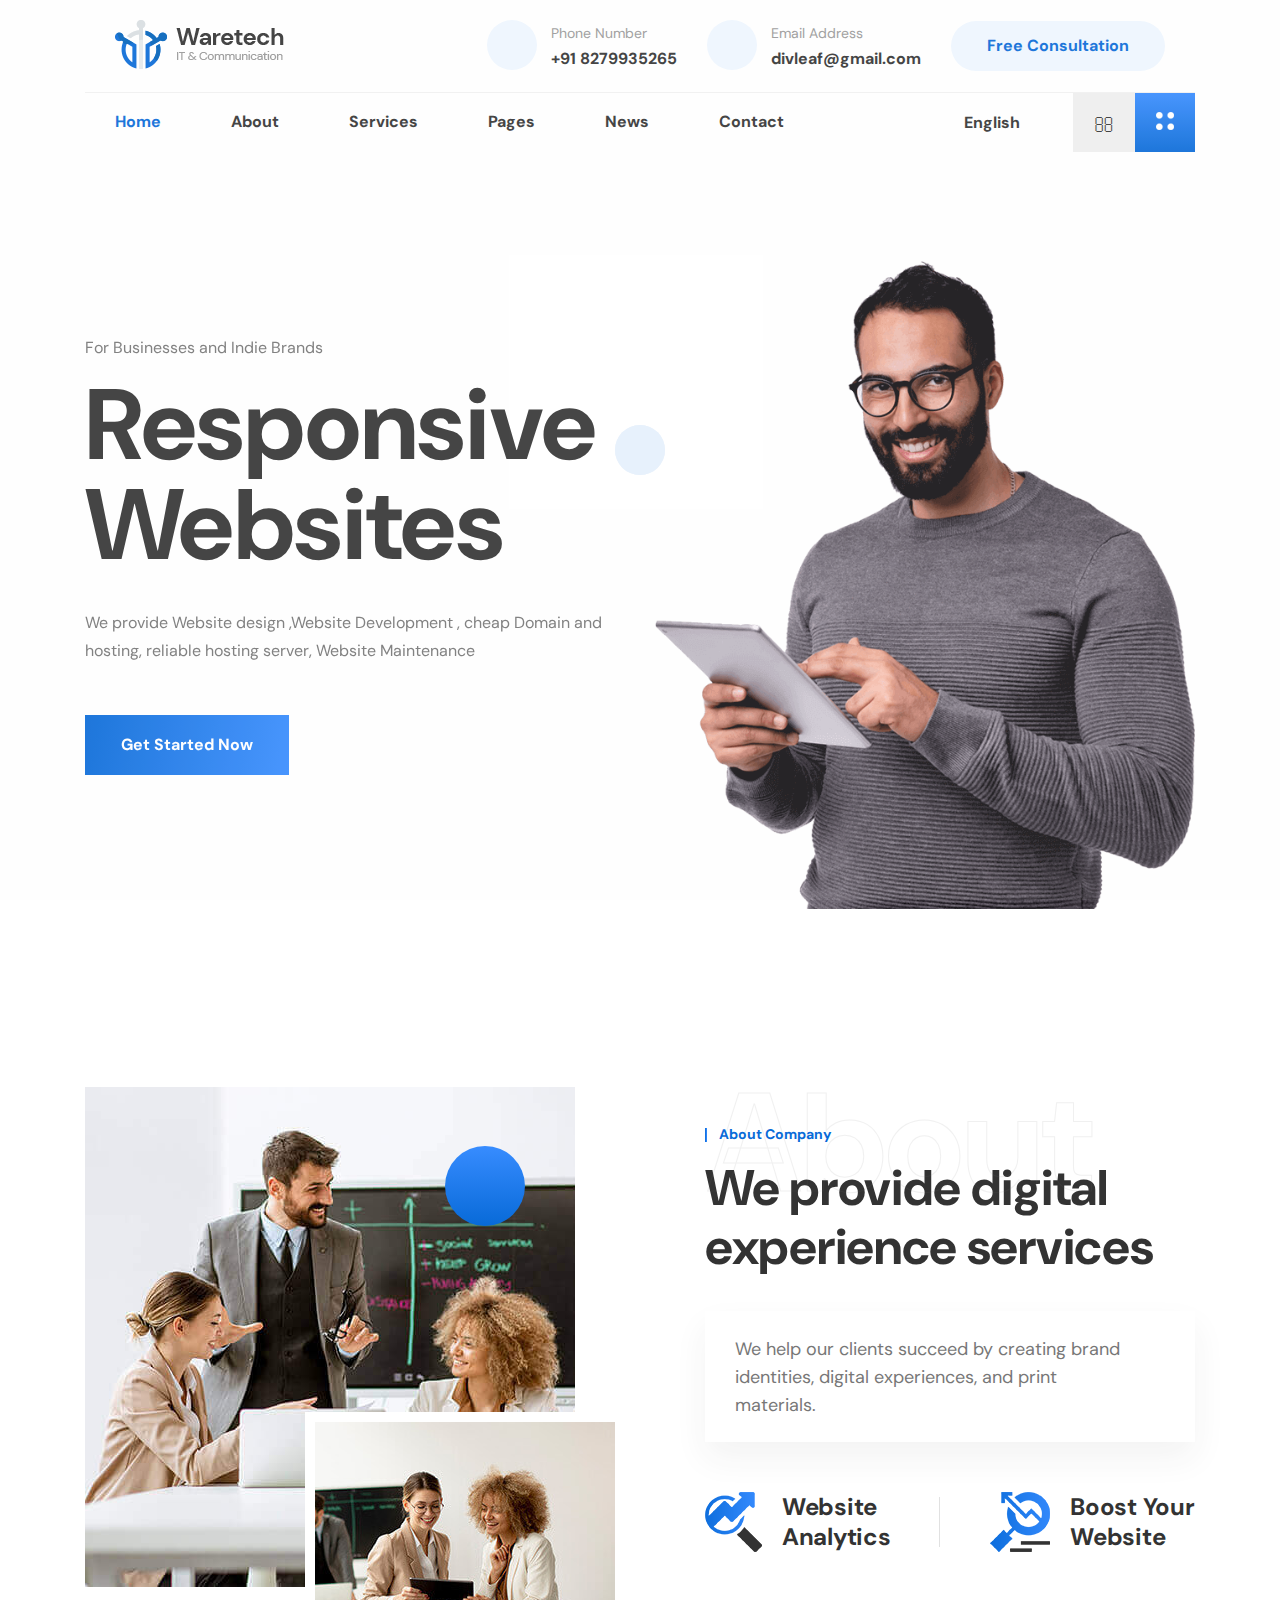
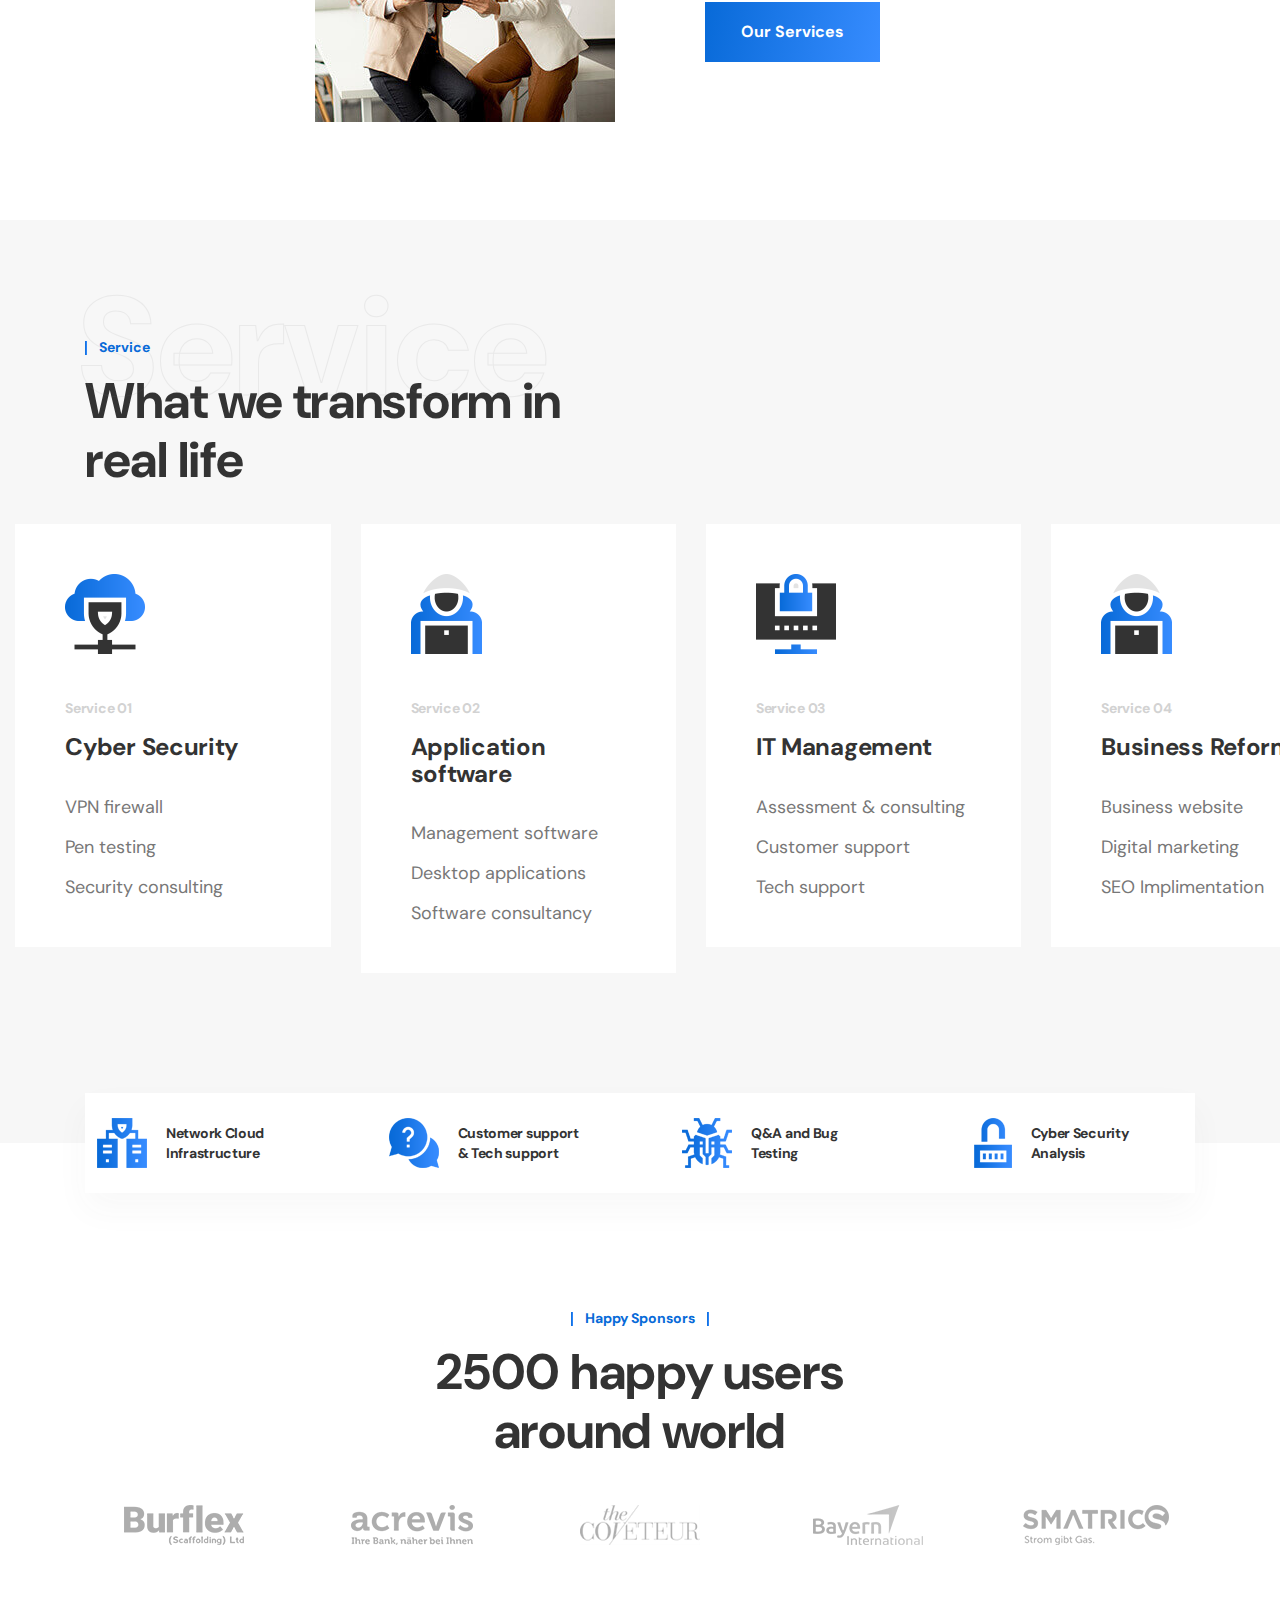
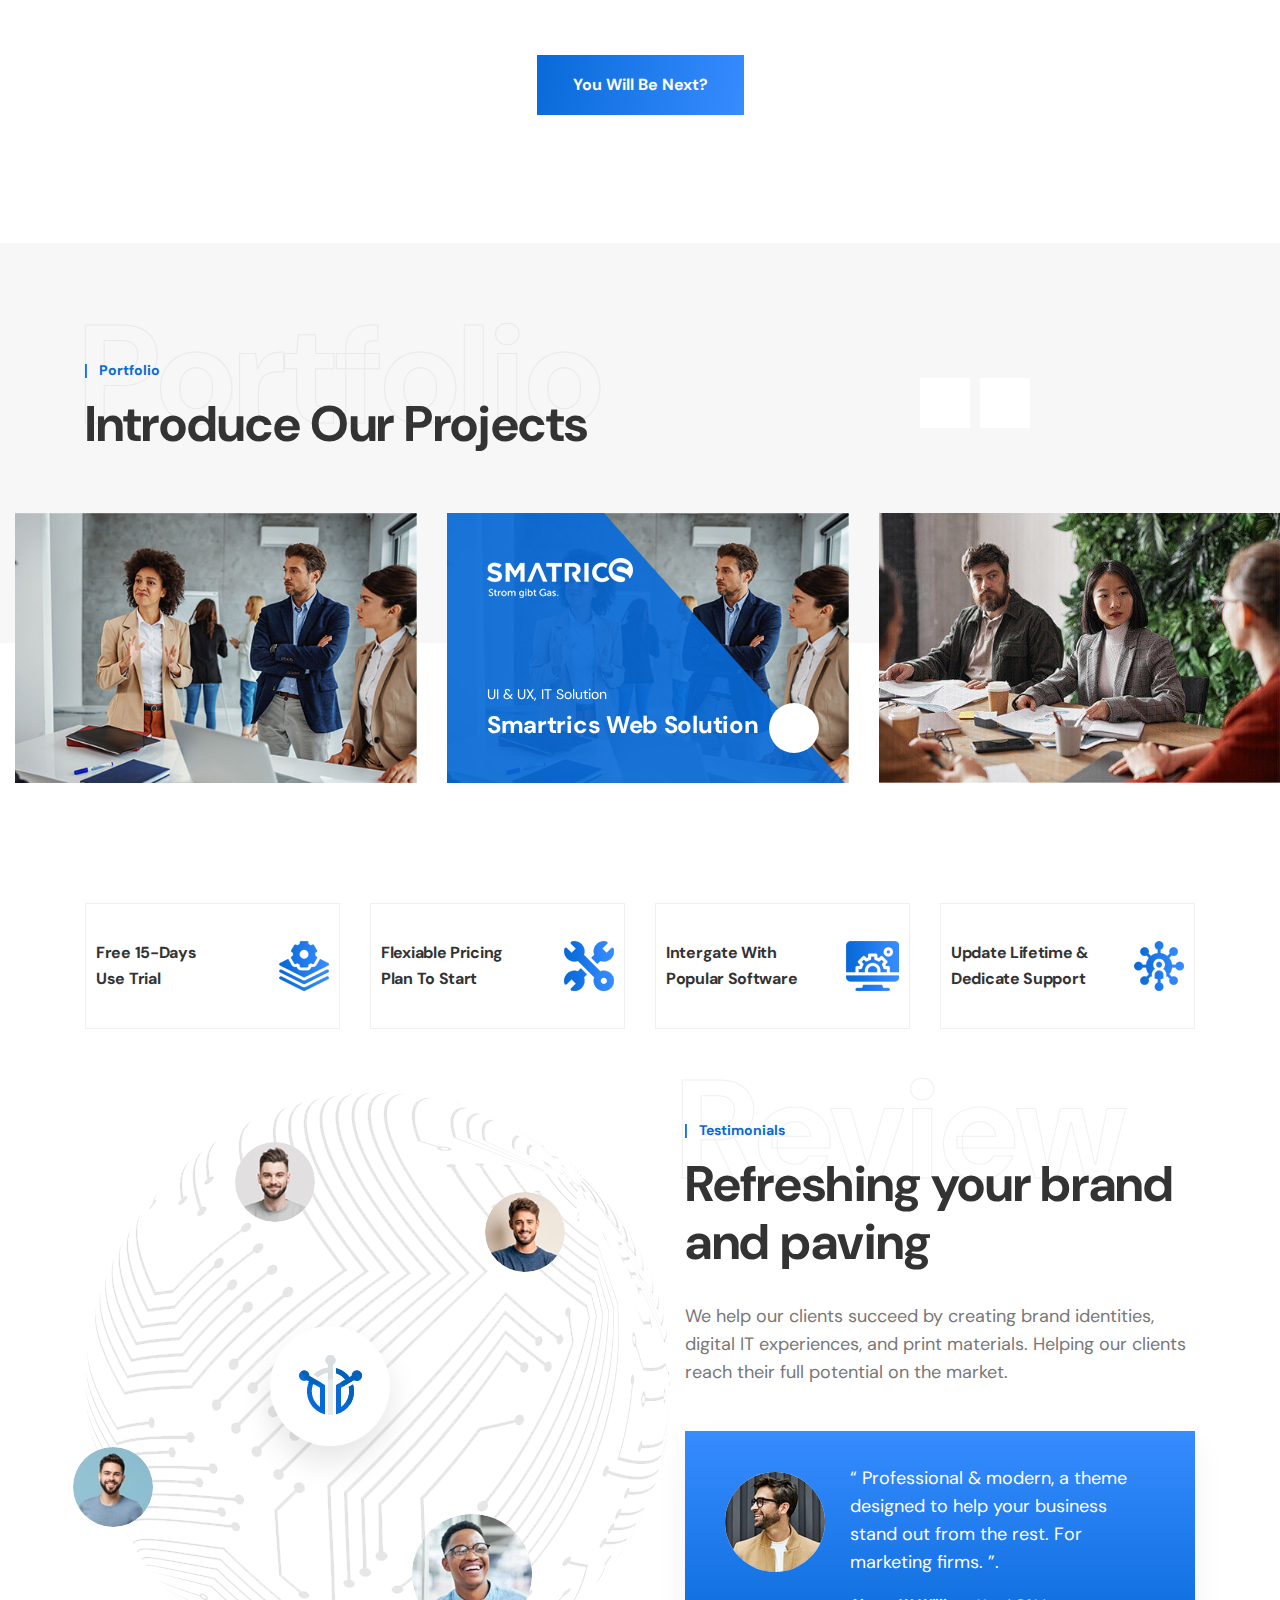
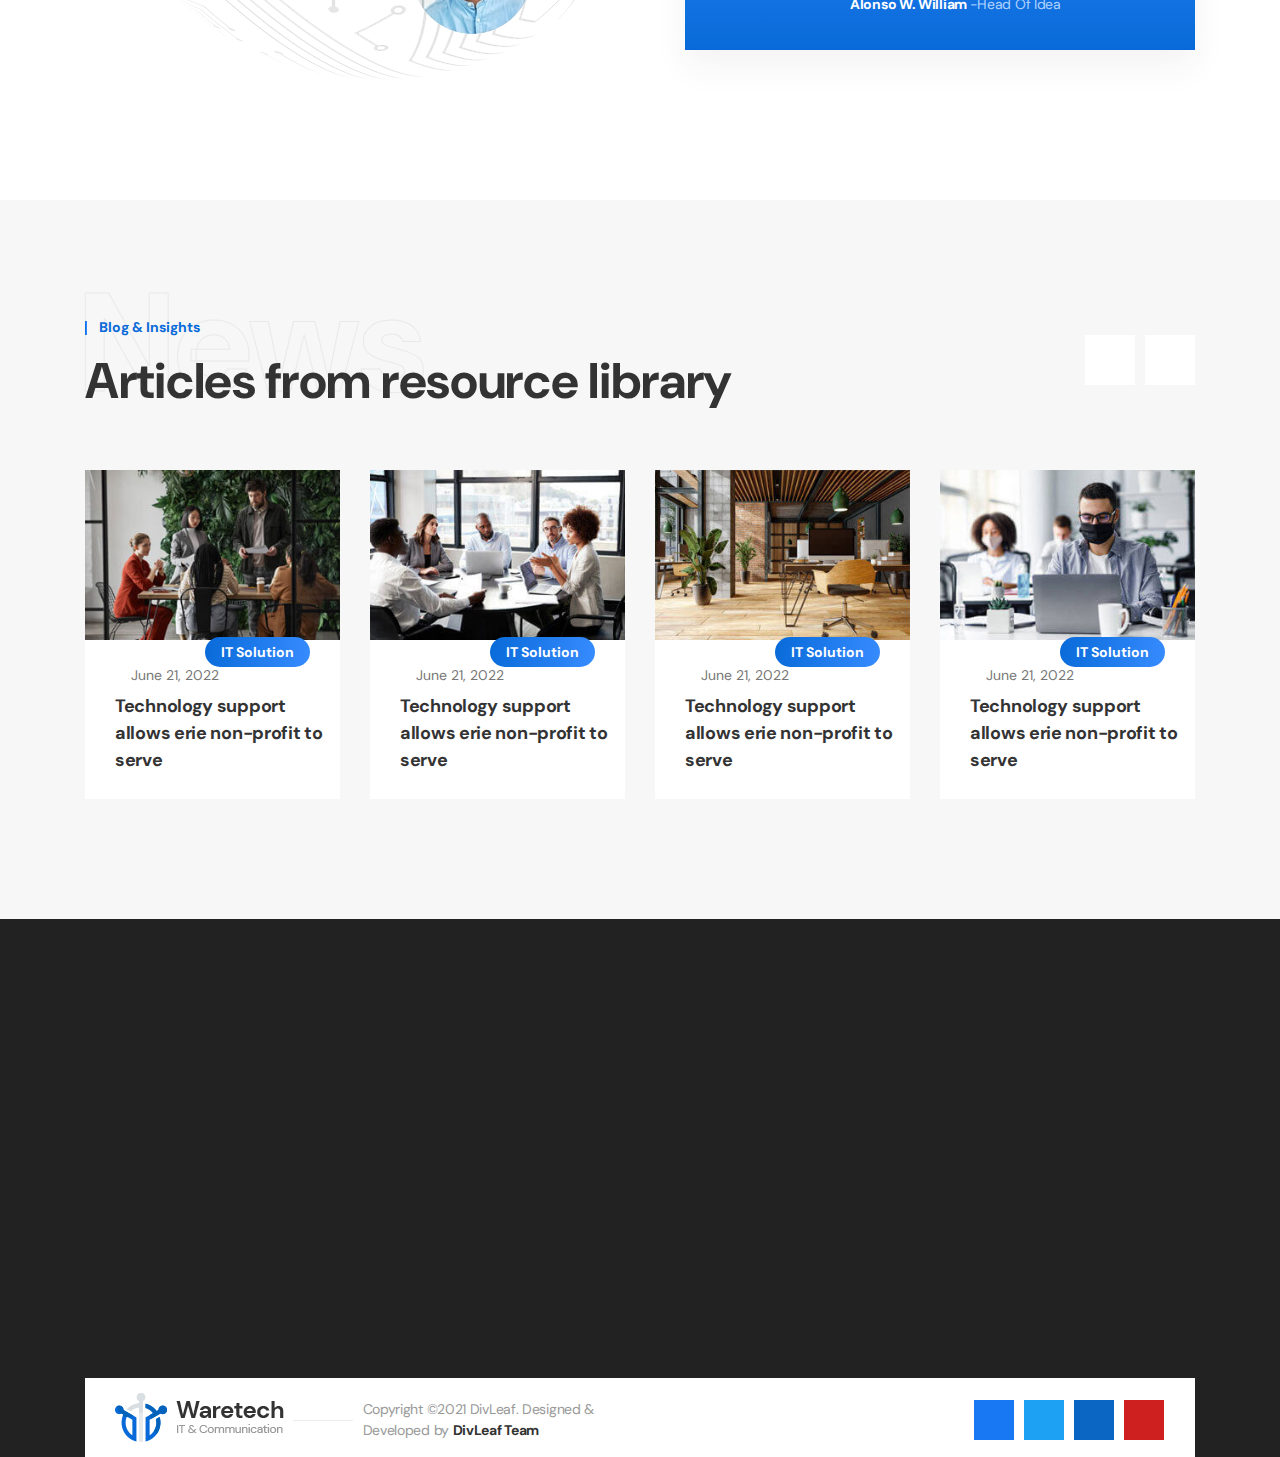
==== index.html @ 14dc33cc "uploading files" ====
<!DOCTYPE html>
<html class="no-js" lang="en">

<head>
	<meta charset="utf-8" />
	<meta http-equiv="x-ua-compatible" content="ie=edge" />
	<meta name="keywords" content="online solution, it, tech, technology, teaching, learning, management software, build website, make website, web design, web development, desktop application">
	<meta name="description"
		content="DivLeaf is an it solutions company brand.">
	<title>DivLeaf - A one stop IT Solution to all your problems</title>
	<meta name="viewport" content="width=device-width, initial-scale=1" />

	<link rel="shortcut icon" type="image/x-icon" href="img/favicon.png" />
	<!-- Place favicon.ico in the root directory -->

	<!-- CSS here -->
	<link rel="stylesheet" href="css/bootstrap.min.css" />
	<link rel="stylesheet" href="css/owl.carousel.min.css" />
	<link rel="stylesheet" href="css/animate.css" />
	<link rel="stylesheet" href="css/magnific-popup.css" />
	<link rel="stylesheet" href="css/all.min.css" />
	<link rel="stylesheet" href="css/metisMenu.css" />
	<link rel="stylesheet" href="css/nice-select.css" />
	<link rel="stylesheet" href="css/spacing.css" />
	<link rel="stylesheet" href="css/main.css" />
</head>

<body>
	<!-- preloader -->
	<div id="preloader">
		<div class="preloader">
			<span></span>
			<span></span>
		</div>
	</div>
	<!-- preloader end  -->
	<!-- header -->
	<header class="header-top-area">
		<div class="container d-none d-sm-block">
			<div class="row header-top gx-0">
				<div class="col-xl-4 col-lg-3 d-none d-lg-inline-block">
					<div class="logo-area pl-30">
						<a class="head-logo-1" href="index.html"><img src="img/logo/header-logo-1.png"
								alt="Header-logo"></a>
					</div>
				</div>
				<div class="col-xl-8 col-lg-9">
					<ul class="right-query list-none d-sm-flex justify-content-center justify-content-lg-end">
						<li>
							<div class="icon"><i class="fas fa-phone"></i></div>
							<div class="query-list">
								<span>Phone Number</span> <br>
								<a href="index.html#" class="text-heding">+91 8279935265</a>
							</div>
						</li>
						<li>
							<div class="icon"><i class="fas fa-envelope"></i></div>
							<div class="query-list">
								<span>Email Address</span> <br>
								<a href="index.html#" class="text-heding">divleaf@gmail.com</a>
							</div>
						</li>
						<li>
							<a class="theme_btn quote-btn" href="contact.html">Free Consultation</a>
						</li>
					</ul>
				</div>
			</div>
		</div>
		<div class="main-header-area">
			<div class="container">
				<div class="border-tops white-bg row align-items-center gx-0">
					<div class="col-lg-10 col-6 text-start">
						<div class="logo-area d-lg-none d-md-block">
							<a href="index.html"><img src="img/logo/header-logo-1.png" alt="Header-logo"></a>
						</div>
						<div class="d-none d-lg-block">
							<nav id="topheader" class="navbar navbar-expand-lg justify-content-start py-0">
								<ul class="navbar-nav list-style-none">
									<li class="nav-item  active">
										<a class="nav-link" href="index.html">Home</a>
									</li>
									<li class="nav-item">
										<a class="nav-link" href="about.html">About</a>
									</li>
									<li class="nav-item dropdown">
										<a class="nav-link dropdown-toggle" href="index.html#" id="navbarDropdow2" role="button"
											data-bs-toggle="dropdown" aria-expanded="false">Services</a>
										<ul class="dropdown-menu">
											<li>
												<a class="dropdown-item" href="services.html">Services</a>
											</li>
											<li>
												<a class="dropdown-item" href="services-details.html">Services
													Details</a>
											</li>
										</ul>
									</li>
									<li class="nav-item dropdown">
										<a class="nav-link dropdown-toggle" href="index.html#" id="navbarDropdown4" role="button"
											data-bs-toggle="dropdown" aria-expanded="false">Pages</a>
										<ul class="dropdown-menu" aria-labelledby="navbarDropdown4">
											<li>
												<a class="dropdown-item" href="team.html">Team</a>
											</li>
											<li>
												<a class="dropdown-item" href="team-details.html">Team Details</a>
											</li>
											<li>
												<a class="dropdown-item" href="portfolio.html">Portfolio</a>
											</li>
											<li>
												<a class="dropdown-item" href="case-details.html">Case Details</a>
											</li>
											<li>
												<a class="dropdown-item" href="price.html">Pricing</a>
											</li>
											<li>
												<a class="dropdown-item" href="history.html">Our History</a>
											</li>
											<li>
												<a class="dropdown-item" href="faq.html">Faq</a>
											</li>
										</ul>
									</li>
									<li class="nav-item dropdown">
										<a class="nav-link dropdown-toggle" href="https://reactheme.com/products/html/waretech/blog.html" id="navbarDropdown5"
											role="button" data-bs-toggle="dropdown" aria-expanded="false">News</a>
										<ul class="dropdown-menu" aria-labelledby="navbarDropdown5">
											<li>
												<a class="dropdown-item" href="news.html">News</a>
											</li>
											<li>
												<a class="dropdown-item" href="news-details.html">News Details</a>
											</li>
										</ul>
									</li>
									<li class="nav-item">
										<a class="nav-link" href="contact.html">Contact</a>
									</li>
								</ul>
							</nav>
						</div>
					</div>
					<div class="col-lg-2 col-6 text-end">
						<ul class="right-nav mb-0 d-flex align-items-center justify-content-end">
							<li>
								<div class="d-none d-sm-inline-block right-language pr-40">
									<div class="dropdown">
										<a class="language-btn dropdown-toggle" href="index.html#" role="button"
											id="dropdownMenuLink" data-bs-toggle="dropdown" aria-expanded="false">
											English <i class="fal fa-chevron-down"></i>
										</a>

										<ul class="dropdown-menu" aria-labelledby="dropdownMenuLink">
											<li><a class="dropdown-item" href="index.html#">Arabic</a></li>
											<li><a class="dropdown-item" href="index.html#">USA</a></li>
											<li><a class="dropdown-item" href="index.html#">German</a></li>
											<li><a class="dropdown-item" href="index.html#">Chaina</a></li>
											<li><a class="dropdown-item" href="index.html#">Spanish</a></li>
										</ul>
									</div>
								</div>
							</li>
							<li class="search-area d-none d-md-inline-block">
								<a class="search_input nav-search search-trigger header-2-icon" href="index.html#">
									<i class="fal fa-search"></i></a>
							</li>
							<li>
								<div class="hamburger-menu">
									<a href="javascript:void(0);">
										<img src="img/icon/eclips-1.png" alt="Eclips">
									</a>
								</div>
							</li>
						</ul>
					</div>
				</div>
			</div>
		</div>
		<!-- /.theme-main-menu -->
	</header>
	<!-- header end -->

	<!-- slide-bar -->
	<aside class="slide-bar">
		<div class="close-mobile-menu">
			<a href="javascript:void(0);"><i class="fas fa-times"></i></a>
		</div>
		<!-- offset-sidebar  -->
		<div class="offset-sidebar">
			<div class="offset-widget offset-logo mb-30">
				<a href="index.html">
					<img src="img/logo/header-logo-1.png" alt="logo">
				</a>
			</div>
			<div class="offset-widget mb-40">
				<div class="info-widget">
					<p class="mb-30">
						We help our clients succeed by
						creating brand identities, digital
						IT experiences, & print materials.
						Helping our clients reach their
						full potential on the market.
					</p>
					<div class="offset-social-link">
						<div class="social-icons">
							<a class="fb" href="index.html#" target="_blank"><i class="fab fa-facebook-f"></i></a>
							<a class="ttr" href="index.html#" target="_blank"><i class="fab fa-twitter"></i></a>
							<a class="yh" href="index.html#" target="_blank"><i class="fab fa-yahoo"></i></a>
							<a class="yt" href="index.html#" target="_blank"><i class="fab fa-youtube"></i></a>
						</div>
					</div>
					<div class="slidebar-address">
						<span>Get is touch</span>
						<p>2307 Beverley Rd
							Brooklyn, New York 11226
							United States.
							789 098 098 09</p>
					</div>
					<a class="theme_btn theme_btn_bg offset-sidebar-btn" href="contact.html">Contact Us <i
							class="fas fa-long-arrow-right"></i></a>
				</div>
			</div>
			<div class="offset-sidebar-bg"><img src="img/pattern/offset-sidebar-bg.png" alt=""></div>
		</div>
		<!-- offset-sidebar end -->
		<!-- side-mobile-menu start -->
		<nav class="side-mobile-menu">
			<ul id="mobile-menu-active">
				<li class="has-dropdown">
					<a href="index.html">Home</a>
					<ul class="sub-menu">
						<li class="has-dropdown">
							<a href="index.html#">Multipage</a>
							<ul class="sub-menu">
								<li><a href="index.html">Home Style 1</a></li>
								<li><a href="index-2.html">Home Style 2</a></li>
								<li><a href="index-3.html">Home Style 3</a></li>
								<li><a href="index-4.html">Home Style 4</a></li>
								<li><a href="index-5.html">Home Style 5</a></li>
								<li><a href="index-6.html">Home Style 6</a></li>
								<li><a href="index-7.html">Home Style 7</a></li>
							</ul>
						</li>
						<li class="has-dropdown">
							<a href="index.html#">Onepage</a>
							<ul class="sub-menu">
								<li><a href="index_onepage.html">Onepage Style 1</a></li>
								<li><a href="index-2_onepage.html">Onepage Style 2</a></li>
								<li><a href="index-3_onepage.html">Onepage Style 3</a></li>
								<li><a href="index-4_onepage.html">Onepage Style 4</a></li>
								<li><a href="index-5_onepage.html">Onepage Style 5</a></li>
								<li><a href="index-6_onepage.html">Onepage Style 6</a></li>
								<li><a href="index-7_onepage.html">Onepage Style 7</a></li>
							</ul>
						</li>						
					</ul>
				</li>
				<li class="has-dropdown">
					<a href="services.html">Services</a>
					<ul class="sub-menu">
						<li class="has-dropdown">
							<a href="services.html">Services</a>
							<ul class="sub-menu">
								<li><a href="index.html#">Style 1</a></li>
								<li><a href="index.html#">Style 2</a></li>
								<li><a href="index.html#">Style 3</a></li>
							</ul>
						</li>
						<li><a href="services-details.html">Services Details</a></li>
					</ul>
				</li>
				<li><a href="about.html">About</a></li>
				<li class="has-dropdown">
					<a href="index.html#">Pages</a>
					<ul class="sub-menu">
						<li><a href="team.html">Team</a></li>
						<li><a href="team-details.html">Team Details</a></li>
						<li><a href="portfolio.html">Portfolio</a></li>
						<li><a href="case-details.html">Case Details</a></li>
						<li><a href="https://reactheme.com/products/html/waretech/Price.html">Pricing</a></li>
						<li><a href="history.html">Our History</a></li>
						<li><a href="faq.html">Faq</a></li>
					</ul>
				</li>
				<li class="has-dropdown">
					<a href="news.html">News</a>
					<ul class="sub-menu">
						<li><a href="news.html">News</a></li>
						<li><a href="news-details.html">News Details</a></li>
					</ul>
				</li>
				<li><a href="contact.html">Contact</a></li>
			</ul>
		</nav>
		<!-- side-mobile-menu end -->
	</aside>
	<div class="body-overlay"></div>
	<!-- slide-bar end -->

	<main>
		<!--slider-area start-->
		<div id="slider-one" class="main-slider-area">
			<div class="slider-bg">
				<div class="sliders-active owl-carousel owl-theme">
					<div class="item">
						<div class="container">
							<div class="row align-items-center">
								<div class="col-xl-6 col-lg-6 order-last order-lg-first">
									<div class="slider__content">
										<p class="pretitle-p">For Businesses and Indie Brands</p>
										<h1 class="main-title-one">Responsive <span class="d-xxl-block fw-bold">Websites</span></h1>
										<p class="aftertitle-p">We provide Website design ,Website Development , cheap
											Domain and
											hosting, reliable hosting server, Website Maintenance</p>
										<a class="theme_btn" href="contact.html">Get Started Now</a>
									</div>
								</div>
								<div class="col-xl-6 col-lg-6 d-flex align-items-end justify-content-center">
									<div class="slider-right text-center">
										<img class="d-none d-lg-block" src="img/slider/hero-man-1.png" alt="Hero Img">
										<img class="d-md-inline-block d-lg-none" src="img/slider/hero-man-1.png"
											alt="Hero Img">
									</div>
								</div>
							</div>
						</div>
					</div>
					<div class="item">
						<div class="container">
							<div class="row align-items-center">
								<div class="col-xl-6 col-lg-6 order-last order-lg-first">
									<div class="slider__content">
										<p class="pretitle-p">VR Project Management Software For Teams</p>
										<h1 class="main-title-one">Application <span class="d-xxl-block fw-bold">Software</span></h1>
										<p class="aftertitle-p">We provide Prototype design ,Application Development , Management System softwares, reliable Database Applications </p>
										<a class="theme_btn" href="contact.html">Get Started Now</a>
									</div>
								</div>
								<div class="col-xl-6 col-lg-6 d-flex align-items-end justify-content-center">
									<div class="slider-right text-center">
										<img class="d-none d-lg-block" src="img/slider/hero-man-2.png" alt="Hero Img">
										<img class="d-md-inline-block d-lg-none" src="img/slider/hero-man-2.png"
											alt="Hero Img">
									</div>
								</div>
							</div>
						</div>
					</div>
				</div>
			</div>
		</div>
		<!--slider-area end-->
		<!--about-us-area start-->
		<section class="about-us-area pt-155 pb-120 pt-md-60 pb-md-30 pt-xs-60 pb-xs-30">
			<div class="container">
				<div class="row">
					<div class="col-lg-6">
						<div class="about-video-wrapper mb-30">
							<a href="https://www.youtube.com/watch?v=lTxn2BuqyzU" class="popup-video"><i
									class="fas fa-play"></i></a>
							<img class="img-one" src="img/about/about-1.jpg" alt="About Img">
							<img class="img-two" src="img/about/about-2.jpg" alt="About Img">
						</div>
					</div>
					<div class="col-lg-6">
						<div class="about-text-wrapper mb-30">
							<h2 class="style-text">About</h2>
							<h6 class="semi-title title-line">About Company</h6>
							<h2 class="sect-title">We provide digital experience services</h2>
							<div class="quote-paragraph">
								<p class="paragraph-title">We help our clients succeed by creating brand identities,
									digital experiences, and print materials.</p>
								<!--h6>Alonso D. Wilimton <span>-Head Of Idea </span></h6-->
							</div>
							<ul class="service-box">
								<li>
									<div class="box-one">
										<div class="icon-a1">
											<img src="img/icon/a-1.png" alt="a-icon">
										</div>
										<h4 class="sub-title">Website<br> Analytics</h4>
									</div>
								</li>
								<li>
									<div class="box-one">
										<div class="icon-a1">
											<img src="img/icon/a-1a.png" alt="a-icon">
										</div>
										<h4 class="sub-title">Boost Your<br>
											Website</h4>
									</div>
								</li>
							</ul>
							<a href="services.html" class="theme_btn">Our Services</a>
						</div>
					</div>
				</div>
			</div>
		</section>
		<!--about-us-area end-->
		<!--services-area start-->
		<section class="grey-bg services-area pt-120 pb-170 pt-md-60 pt-xs-60 pb-xs-60">
			<div class="container">
				<div class="row">
					<div class="col-xl-6">
						<div class="services-title text-center text-md-start pr-20 mb-35">
							<h2 class="style-text">Service</h2>
							<h6 class="semi-title title-line">Service</h6>
							<h2 class="sect-title">What we transform in real life</h2>
						</div>
					</div>
				</div>
			</div>
			<div class="custom-container-1">
				<div class="services-slide owl-carousel">
					<div class="item">
						<div class="single-services">
							<div class="s-icon">
								<img src="img/icon/s-1.png" alt="Services icon">
							</div>
							<h6>Service 01</h6>
							<h4 class="sub-title">Cyber Security</h4>
							<ul class="text-list">
								<li>VPN firewall</li>
								<li>Pen testing</li>
								<li>Security consulting</li>
							</ul>
						</div>
					</div>
					<div class="item">
						<div class="single-services">
							<div class="s-icon">
								<img src="img/icon/s-1a.png" alt="Services icon">
							</div>
							<h6>Service 02</h6>
							<h4 class="sub-title">Application software</h4>
							<ul class="text-list">
								<li>Management software</li>
								<li>Desktop applications</li>
								<li>Software consultancy</li>
							</ul>
						</div>
					</div>
					<div class="item">
						<div class="single-services">
							<div class="s-icon">
								<img src="img/icon/s-1b.png" alt="Services icon">
							</div>
							<h6>Service 03</h6>
							<h4 class="sub-title">IT Management</h4>
							<ul class="text-list">
								<li>Assessment & consulting</li>
								<li>Customer support</li>
								<li>Tech support</li>
							</ul>
						</div>
					</div>
					<div class="item">
						<div class="single-services">
							<div class="s-icon">
								<img src="img/icon/s-1a.png" alt="Services icon">
							</div>
							<h6>Service 04</h6>
							<h4 class="sub-title">Business Reform</h4>
							<ul class="text-list">
								<li>Business website</li>
								<li>Digital marketing</li>
								<li>SEO Implimentation</li>
							</ul>
						</div>
					</div>
				</div>
			</div>
		</section>
		<!--services-area end-->
		<!--work-proces-area start-->
		<section class="work-process-area">
			<div class="container">
				<ul class="process-bg">
					<li>
						<div class="work-process">
							<div class="process-icon">
								<img src="img/icon/p-1a.png" alt="Process Icon">
							</div>
							<h6>Network Cloud Infrastructure</h6>
						</div>
					</li>
					<li>
						<div class="work-process">
							<div class="process-icon">
								<img src="img/icon/p-1b.png" alt="Process Icon">
							</div>
							<h6>Customer support & Tech support</h6>
						</div>
					</li>
					<li>
						<div class="work-process">
							<div class="process-icon">
								<img src="img/icon/p-1c.png" alt="Process Icon">
							</div>
							<h6>Q&A and Bug Testing</h6>
						</div>
					</li>
					<li>
						<div class="work-process">
							<div class="process-icon">
								<img src="img/icon/p-1d.png" alt="Process Icon">
							</div>
							<h6>Cyber Security Analysis</h6>
						</div>
					</li>
				</ul>
			</div>
		</section>
		<!--work-proces-area end-->
		<!--brand-area start-->
		<section class="brand-area">
			<div class="brand-bg">
				<div class="container">
					<div class="row justify-content-center">
						<div class="col-lg-6">
							<div class="brand-title text-center mb-45">
								<h6 class="semi-title title-line">Happy Sponsors</h6>
								<h2 class="sect-title">2500 happy users around world</h2>
							</div>
						</div>
					</div>
					<div class="brand-slide owl-carousel mb-60">
						<div class="brand-item">
							<a class="brand-img" href="index.html#">
								<img class="mb-50 front" src="img/brand/brand-1.png" alt="Brand">
								<img class="mb-50 back" src="img/brand/brand-1g.png" alt="Brand">								
							</a>
						</div>
						<div class="brand-item">
							<a class="brand-img" href="index.html#">
								<img class="mb-50 front" src="img/brand/brand-2.png" alt="Brand">
								<img class="mb-50 back" src="img/brand/brand-2g.png" alt="Brand">								
							</a>
						</div>
						<div class="brand-item">
							<a class="brand-img" href="index.html#">
								<img class="mb-50 front" src="img/brand/brand-3.png" alt="Brand">
								<img class="mb-50 back" src="img/brand/brand-3g.png" alt="Brand">								
							</a>
						</div>
						<div class="brand-item">
							<a class="brand-img" href="index.html#">
								<img class="mb-50 front" src="img/brand/brand-4.png" alt="Brand">
								<img class="mb-50 back" src="img/brand/brand-4g.png" alt="Brand">								
							</a>
						</div>
						<div class="brand-item">
							<a class="brand-img" href="index.html#">
								<img class="mb-50 front" src="img/brand/brand-5.png" alt="Brand">
								<img class="mb-50 back" src="img/brand/brand-5g.png" alt="Brand">								
							</a>
						</div>
					</div>
					<div class="row">
						<div class="col-12 text-center">
							<a class="theme_btn" href="contact.html">You Will Be Next?</a>
						</div>
					</div>
				</div>
			</div>
		</section>
		<!--brand-area end-->
		<!--portfolio-area start-->
		<section class="portfolio-area portfolio-bg nav-style-1 pt-120 pb-120 pt-xs-60 pt-xs-60">
			<div class="container">
				<div class="row">
					<div class="col-lg-8">
						<div class="portfolio-section-title">
							<h2 class="style-text">Portfolio</h2>
							<h6 class="semi-title title-line">Portfolio</h6>
							<h2 class="sect-title">Introduce Our Projects</h2>
						</div>
					</div>
				</div>
			</div>
			<div class="custom-container-1">
				<div class="portfolio-slide owl-carousel">
					<div class="item">
						<div class="portfolio-wrapper">
							<img class="img-fluid" src="img/portfolio/pr-1.jpg" alt="Portfolio Img">
							<span class="brand-logo"><img src="img/portfolio/brand-logo-1.png" alt="Brand Logo"></span>
							<div class="single-portfolio">
								<span>UI & UX, IT Solution</span>
								<h4 class="portfolio-title text-white">Smartrics Web Solution</h4>
							</div>
							<a class="pf-btn" href="case-details.html"><i class="fal fa-long-arrow-right"></i></a>
						</div>
					</div>
					<div class="item">
						<div class="portfolio-wrapper">
							<img class="img-fluid" src="img/portfolio/pr-3.jpg" alt="Portfolio Img">
							<span class="brand-logo"><img src="img/portfolio/brand-logo-1.png" alt="Brand Logo"></span>
							<div class="single-portfolio">
								<span>UI & UX, IT Solution</span>
								<h4 class="portfolio-title text-white">Smartrics Web Solution</h4>
							</div>
							<a class="pf-btn" href="case-details.html"><i class="fal fa-long-arrow-right"></i></a>
						</div>
					</div>
					<div class="item">
						<div class="portfolio-wrapper">
							<img class="img-fluid" src="img/portfolio/pr-1.jpg" alt="Portfolio Img">
							<span class="brand-logo"><img src="img/portfolio/brand-logo-1.png" alt="Brand Logo"></span>
							<div class="single-portfolio">
								<span>UI & UX, IT Solution</span>
								<h4 class="portfolio-title text-white">Smartrics Web Solution</h4>
							</div>
							<a class="pf-btn" href="case-details.html"><i class="fal fa-long-arrow-right"></i></a>
						</div>
					</div>
					<div class="item">
						<div class="portfolio-wrapper">
							<img class="img-fluid" src="img/portfolio/pr-3.jpg" alt="Portfolio Img">
							<span class="brand-logo"><img src="img/portfolio/brand-logo-1.png" alt="Brand Logo"></span>
							<div class="single-portfolio">
								<span>UI & UX, IT Solution</span>
								<h4 class="portfolio-title text-white">Smartrics Web Solution</h4>
							</div>
							<a class="pf-btn" href="case-details.html"><i class="fal fa-long-arrow-right"></i></a>
						</div>
					</div>
					<div class="item">
						<div class="portfolio-wrapper">
							<img class="img-fluid" src="img/portfolio/pr-1.jpg" alt="Portfolio Img">
							<span class="brand-logo"><img src="img/portfolio/brand-logo-1.png" alt="Brand Logo"></span>
							<div class="single-portfolio">
								<span>UI & UX, IT Solution</span>
								<h4 class="portfolio-title text-white">Smartrics Web Solution</h4>
							</div>
							<a class="pf-btn" href="case-details.html"><i class="fal fa-long-arrow-right"></i></a>
						</div>
					</div>
				</div>
			</div>
		</section>
		<!--portfolio-area end-->
		<!--feature-area start-->
		<section class="feature-area">
			<div class="container">
				<div class="row">
					<div class="col-xl-3 col-lg-6 col-md-6 col-sm-6">
						<div class="single-feature">
							<div class="feature-content">
								<h6>Free 15-Days Use Trial</h6>
								<div class="f-icon">
									<img src="img/icon/f-1a.png" alt="F-icon">
								</div>
							</div>
						</div>
					</div>
					<div class="col-xl-3 col-lg-6 col-md-6 col-sm-6">
						<div class="single-feature">
							<div class="feature-content">
								<h6>Flexiable Pricing Plan To Start</h6>
								<div class="f-icon">
									<img src="img/icon/f-1b.png" alt="F-icon">
								</div>
							</div>
						</div>
					</div>
					<div class="col-xl-3 col-lg-6 col-md-6 col-sm-6">
						<div class="single-feature">
							<div class="feature-content fc-3">
								<h6>Intergate With Popular Software</h6>
								<div class="f-icon">
									<img src="img/icon/f-1c.png" alt="F-icon">
								</div>
							</div>
						</div>
					</div>
					<div class="col-xl-3 col-lg-6 col-md-6 col-sm-6">
						<div class="single-feature">
							<div class="feature-content fc-3">
								<h6>Update Lifetime & Dedicate Support</h6>
								<div class="f-icon">
									<img src="img/icon/f-1d.png" alt="F-icon">
								</div>
							</div>
						</div>
					</div>
				</div>
			</div>
		</section>
		<!--feature-area end-->
		<!--testimonial-area start-->
		<section class="testimonial-area pt-110 pb-90 pt-md-5 pb-md-30 pt-xs-60 pb-xs-30">
			<div class="container">
				<div class="row align-items-center">
					<div class="col-lg-6">
						<div class="testimonial-img-wrapper mb-30">
							<img class="pattern" src="img/testimonial/pattern-1.png" alt="Pattern">
							<img class="images one" src="img/testimonial/t-1a.jpg" alt="T-img">
							<img class="images two" src="img/testimonial/t-1b.jpg" alt="T-img">
							<img class="images three" src="img/testimonial/t-1c.jpg" alt="T-img">
							<img class="images four" src="img/testimonial/t-1d.jpg" alt="T-img">
							<span class="images five"><img src="img/testimonial/review-1.png" alt="T-icon"></span>
						</div>
					</div>
					<div class="col-lg-6">
						<div class="testimonial-text-wrapper mb-30 pl-30 pl-lg-0 pl-md-0 pl-xs-0">
							<div class="section-title mb-30">
								<h2 class="style-text">Review</h2>
								<h6 class="semi-title title-line">Testimonials</h6>
								<h2 class="sect-title">Refreshing your brand and paving</h2>
							</div>
							<p class="paragraph-title mb-45">We help our clients succeed by creating brand identities,
								digital IT experiences, and print materials. Helping our clients reach their full
								potential on the market.</p>
							<div class="quote-paragraph mt-0 mb-0">
								<div class="author">
									<img src="img/testimonial/author.jpg" alt="Author">
								</div>
								<div class="quote-text">
									<p class="paragraph-title">“ Professional & modern, a theme designed
										to help your business stand out from the rest.
										For marketing firms. ”.</p>
									<h6>Alonso W. William <span>-Head Of Idea </span></h6>
								</div>
							</div>
						</div>
					</div>
				</div>
			</div>
		</section>
		<!--testimonial-area end-->
		<!--blog-area start-->
		<section class="grey-bg blog-area blog-nav nav-style-1 pt-120 pb-120 pt-md-60 pb-md-60 pt-xs-60 pb-xs-60">
			<div class="container">
				<div class="row">
					<div class="col-lg-12">
						<div class="blog-section-title text-start">
							<h2 class="style-text">News</h2>
							<h6 class="semi-title title-line">Blog & Insights</h6>
							<h2 class="sect-title">Articles from resource library</h2>
						</div>
					</div>
				</div>
				<div class="blog-slide owl-carousel">
					<div class="item">
						<div class="blogs">
							<div class="blogs__thumb">
								<a href="news-details.html">
									<img src="img/blog/blog-1.jpg" alt="Blog Img">
								</a>
							</div>
							<span class="tag">IT Solution</span>
							<div class="blogs__content">
								<p><i class="fal fa-calendar-alt"></i> June 21, 2022</p>
								<h5><a class="blog-title" href="news-details.html">Technology support allows
										erie non-profit to serve</a></h5>
							</div>
						</div>
					</div>
					<div class="item">
						<div class="blogs">
							<div class="blogs__thumb">
								<a href="news-details.html">
									<img src="img/blog/blog-2.jpg" alt="Blog Img">
								</a>
							</div>
							<span class="tag">IT Solution</span>
							<div class="blogs__content">
								<p><i class="fal fa-calendar-alt"></i> June 21, 2022</p>
								<h5><a class="blog-title" href="news-details.html">Technology support allows
										erie non-profit to serve</a></h5>
							</div>
						</div>
					</div>
					<div class="item">
						<div class="blogs">
							<div class="blogs__thumb">
								<a href="news-details.html">
									<img src="img/blog/blog-3.jpg" alt="Blog Img">
								</a>
							</div>
							<span class="tag">IT Solution</span>
							<div class="blogs__content">
								<p><i class="fal fa-calendar-alt"></i> June 21, 2022</p>
								<h5><a class="blog-title" href="news-details.html">Technology support allows
										erie non-profit to serve</a></h5>
							</div>
						</div>
					</div>
					<div class="item">
						<div class="blogs">
							<div class="blogs__thumb">
								<a href="news-details.html">
									<img src="img/blog/blog-4.jpg" alt="Blog Img">
								</a>
							</div>
							<span class="tag">IT Solution</span>
							<div class="blogs__content">
								<p><i class="fal fa-calendar-alt"></i> June 21, 2022</p>
								<h5><a class="blog-title" href="news-details.html">Technology support allows
										erie non-profit to serve</a></h5>
							</div>
						</div>
					</div>
					<div class="item">
						<div class="blogs">
							<div class="blogs__thumb">
								<a href="news-details.html">
									<img src="img/blog/blog-1.jpg" alt="Blog Img">
								</a>
							</div>
							<span class="tag">IT Solution</span>
							<div class="blogs__content">
								<p><i class="fal fa-calendar-alt"></i> June 21, 2022</p>
								<h5><a class="blog-title" href="news-details.html">Technology support allows
										erie non-profit to serve</a></h5>
							</div>
						</div>
					</div>
				</div>
			</div>
		</section>
		<!--blog-area end-->


	</main>
	<!--footer-area start-->
	<footer class="black-soft-bg footer-area pt-95">
		<div class="container">
			<div class="row mb-15">
				<div class="col-xl-3 col-lg-6 col-md-6 wow fadeInUp2 animated" data-wow-delay=".1s">
					<div class="footer__widget mb-30">
						<h6 class="widget-title text-white pb-15 mb-35">Get In Touch</h6>
						<address class="address-box">
							<span>Kha-IV-52 Civil lines</span>
							<span>Bareilly, Uttar Pradesh 243001</span>
							<span>India.</span>
						</address>
						<address>
							<span><b class="text-white">Open:</b> Monday to Saturday</span>
							<span>From 10h to 18h or talk to an expert</span>
							<span>+91 8279935265 – available 24/7</span></address>
					</div>
				</div>
				<div class="col-xl-3 col-lg-6 col-md-6 wow fadeInUp2 animated" data-wow-delay=".3s">
					<div class="footer__widget mb-30">
						<h6 class="widget-title text-white pb-15 mb-35">Quick links</h6>
						<ul class="fot-list fot-flex">
							<li><a href="about.html">About Us</a></li>
							<li><a href="faq.html">FAQs</a></li>
							<li><a href="services.html">Our Services</a></li>
							<li><a href="team.html">Meet Our Team</a></li>
							<li><a href="portfolio.html">All Industries</a></li>
							<li><a href="about.html">Mission & Values</a></li>
							<li><a href="case-details.html">Case Studies</a></li>
							<li><a href="history.html">Our Approach</a></li>
							<li><a href="about.html">Insights</a></li>
							<li><a href="contact.html">Contact Us</a></li>
						</ul>
					</div>
				</div>
				<div class="col-xl-3 col-lg-6 col-md-6 wow fadeInUp2 animated" data-wow-delay=".5s">
					<div class="footer__widget form-widget mb-30">
						<h6 class="widget-title text-white pb-20 mb-35">Subscribe Now</h6>
						<p>Sign up to receive the latest articles</p>
						<form class="subscribe-form " action="index.html#">
							<div class="input-box mail-input mb-10">
								<input type="text" placeholder="Enter email address">
							</div>

							<button class="theme_btn subscribe-btn">Subscribe Now <i
									class="fal fa-long-arrow-right"></i></button>
						</form>
					</div>
				</div>
				<div class="col-xl-3 col-lg-6 col-md-6 wow fadeInUp2 animated" data-wow-delay=".7s">
					<div class="footer__widget mb-30 pl-55 pl-lg-0 pl-md-0 pl-xs-0">
						<h6 class="widget-title text-white pb-15 mb-35">Our Services</h6>
						<ul class="fot-list">
							<li><a href="contact.html">IT Support</a></li>
							<li><a href="contact.html">Website Development</a></li>
							<li><a href="services.html">Cloud Computing</a></li>
							<li><a href="services.html">Cyber Security</a></li>
							<li><a href="contact.html">Custom Software</a></li>
						</ul>
					</div>
				</div>
			</div>
		</div>
		<div class="container pt-35">
			<div class="row white-bg align-items-center gx-lg-0 pt-15">
				<div class="col-xl-3 col-lg-4 col-md-6 text-center text-md-start">
					<div class="logo-area mb-15 pl-30 pl-md-0 pl-xs-0">
						<a href="index.html"><img src="img/logo/header-logo-1.png" alt="Footer-logo"></a>
					</div>
				</div>
				<div class="col-xl-3 col-lg-4 col-md-6 text-center text-md-start">
					<div class="copyright copy-line">
						<h6>Copyright ©2021 DivLeaf. Designed & Developed
							by <a href="index.html">DivLeaf Team</a></h6>
					</div>
				</div>
				<div class="col-xl-6 col-lg-4 col-md-12 text-center text-lg-end pr-25 pr-md-15 pr-xs-15">
					<div class="footer__social mb-10">
						<a href="index.html#"><i class="fab fa-facebook-f"></i></a>
						<a href="index.html#"><i class="fab fa-twitter"></i></a>
						<a href="index.html#"><i class="fab fa-linkedin-in"></i></a>
						<a href="index.html#"><i class="fab fa-youtube"></i></a>
					</div>
				</div>
			</div>
		</div>
	</footer>
	<!--footer-area end-->
	<!-- Fullscreen search -->
	<div class="search-wrap">
		<div class="search-inner">
			<i class="fas fa-times search-close" id="search-close"></i>
			<div class="search-cell">
				<form method="get">
					<div class="search-field-holder">
						<input type="search" class="main-search-input" placeholder="Search Your Keyword...">
					</div>
				</form>
			</div>
		</div>
	</div>
	<!-- end fullscreen search -->

	<!-- JS here -->

	<script src="js/vendor/modernizr-3.5.0.min.js"></script>
	<script src="js/vendor/jquery-2.2.4.min.js"></script>
	<script src="js/vendor/popper.min.js"></script>
	<script src="js/vendor/bootstrap.min.js"></script>
	<script src="js/owl.carousel.min.js"></script>
	<script src="js/metisMenu.min.js"></script>
	<script src="js/jquery.nice-select.js"></script>
	<script src="js/wow.min.js"></script>
	<script src="js/jquery.counterup.min.js"></script>
	<script src="js/waypoints.min.js"></script>
	<script src="js/jquery.scrollUp.min.js"></script>
	<script src="js/isotope.pkgd.min.js"></script>
	<script src="js/imagesloaded.pkgd.min.js"></script>
	<script src="js/jquery.magnific-popup.min.js"></script>
	<script src="js/plugins.js"></script>
	<script src="js/main.js"></script>
</body>

</html>
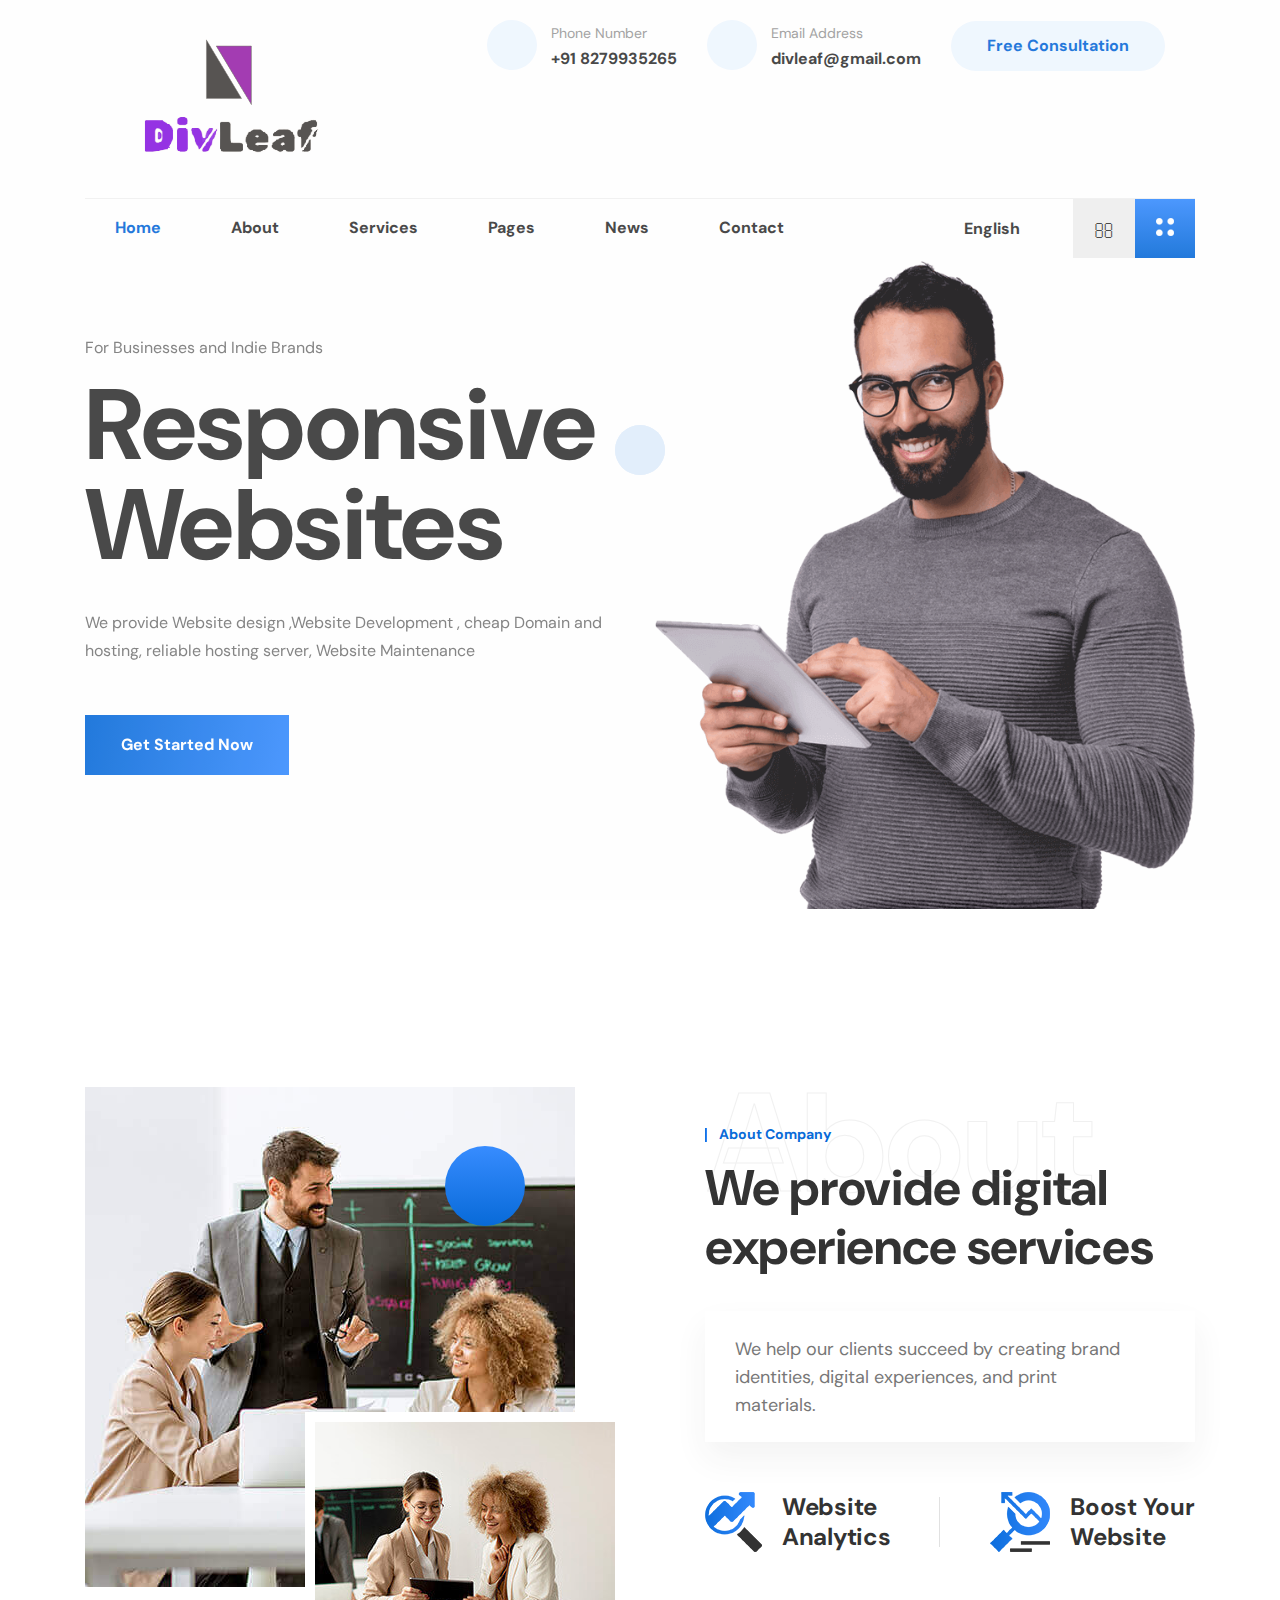
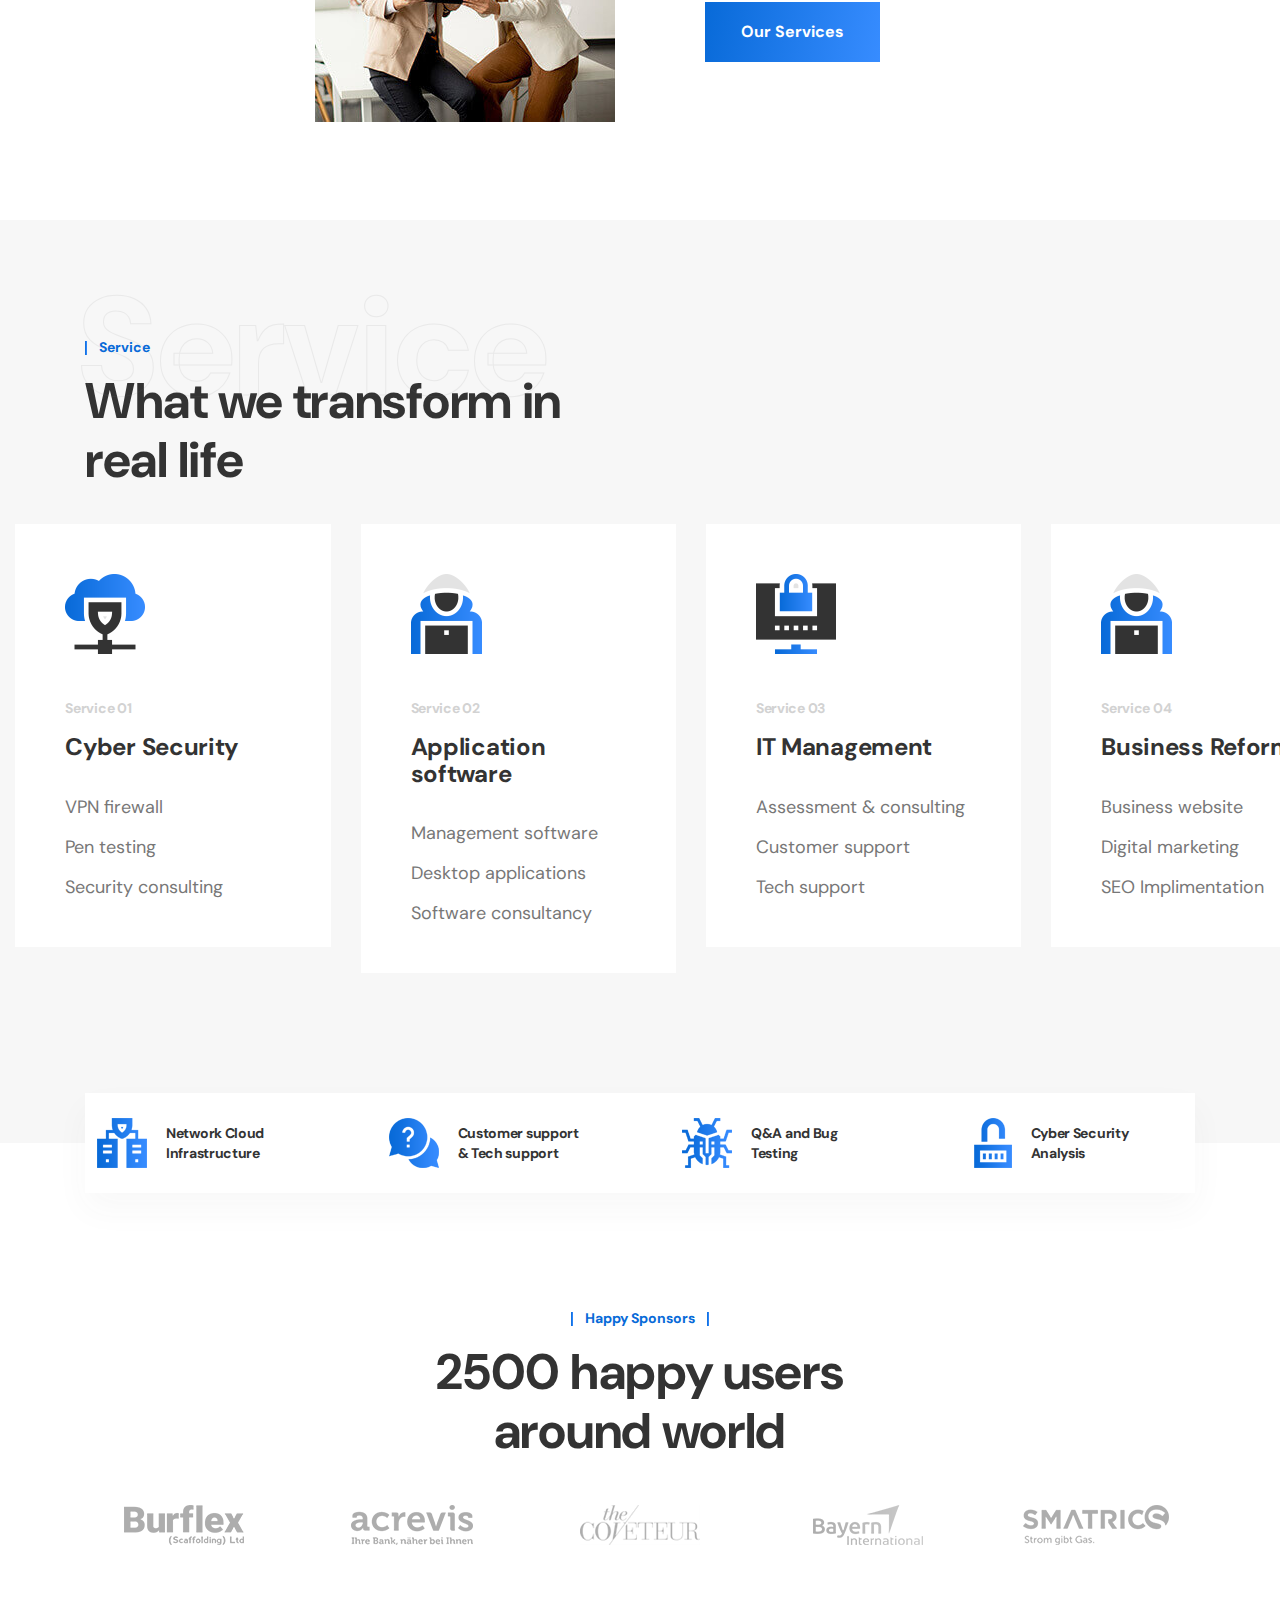
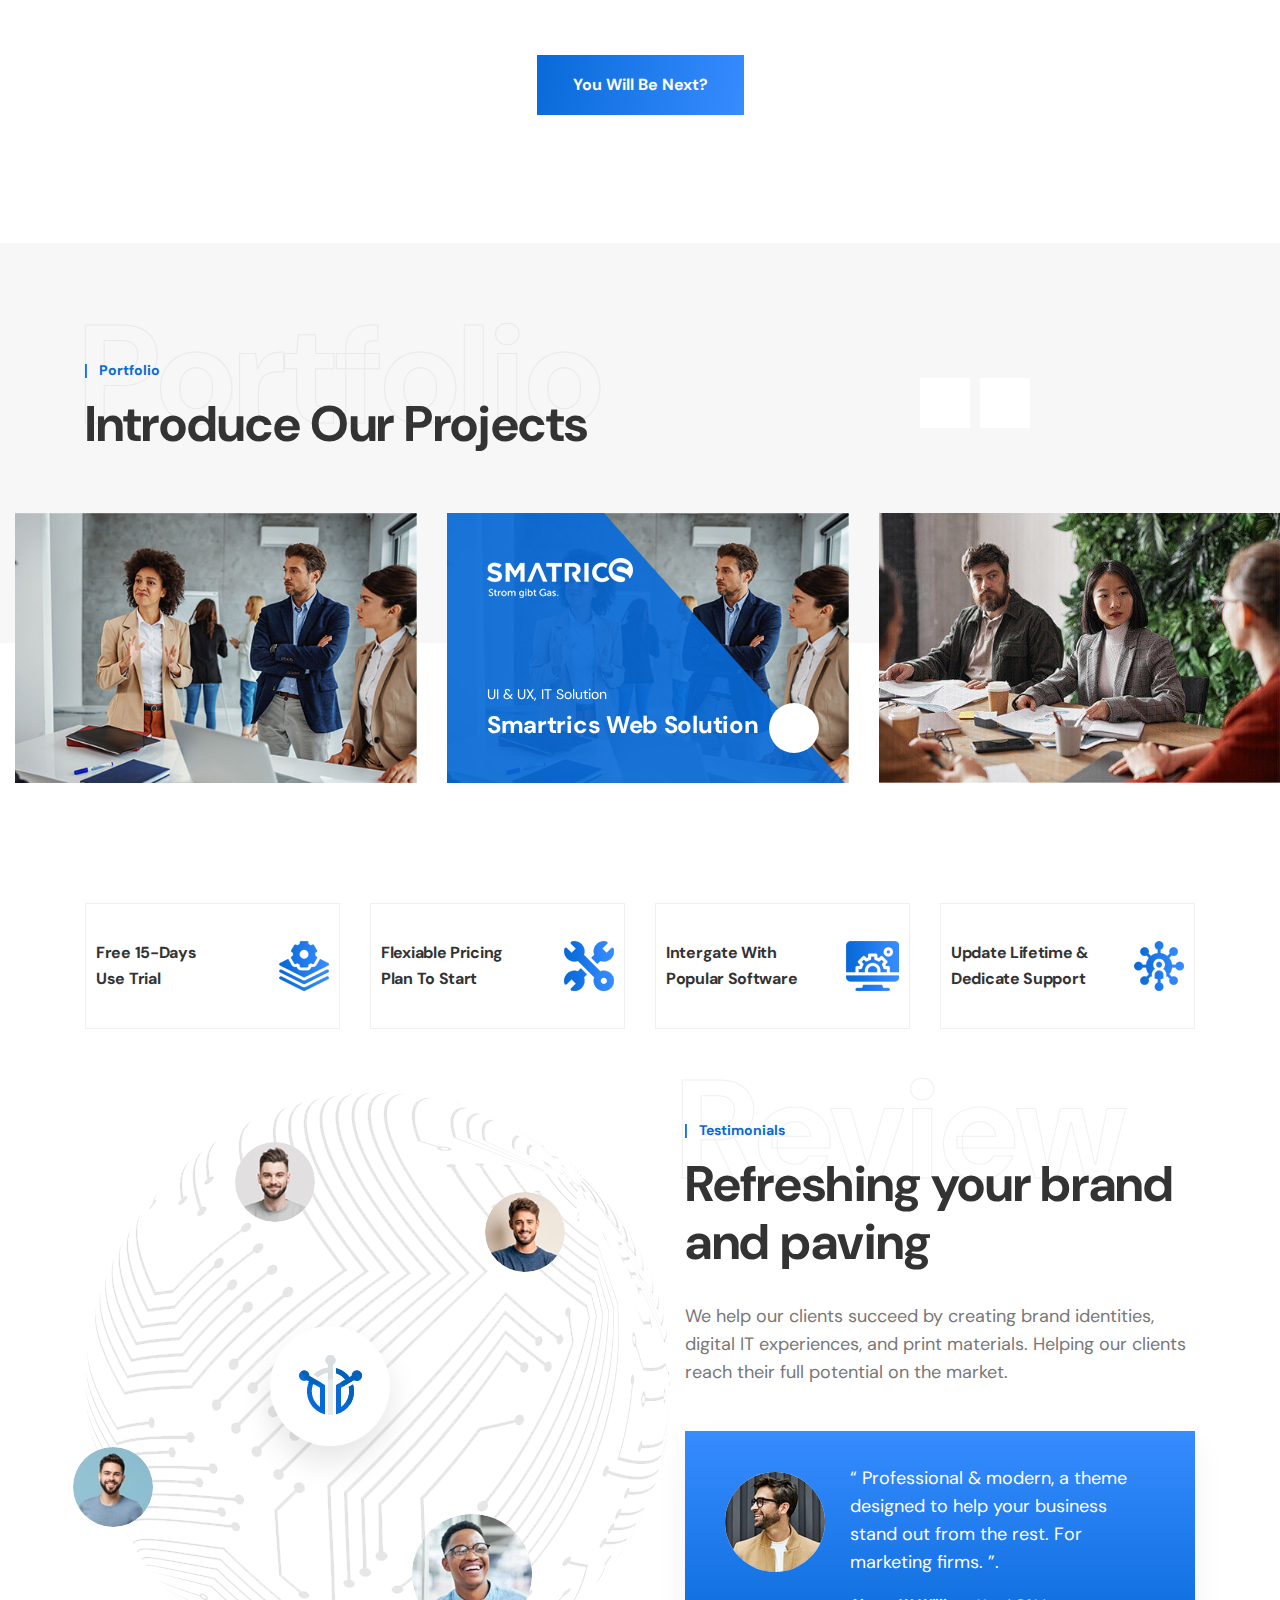
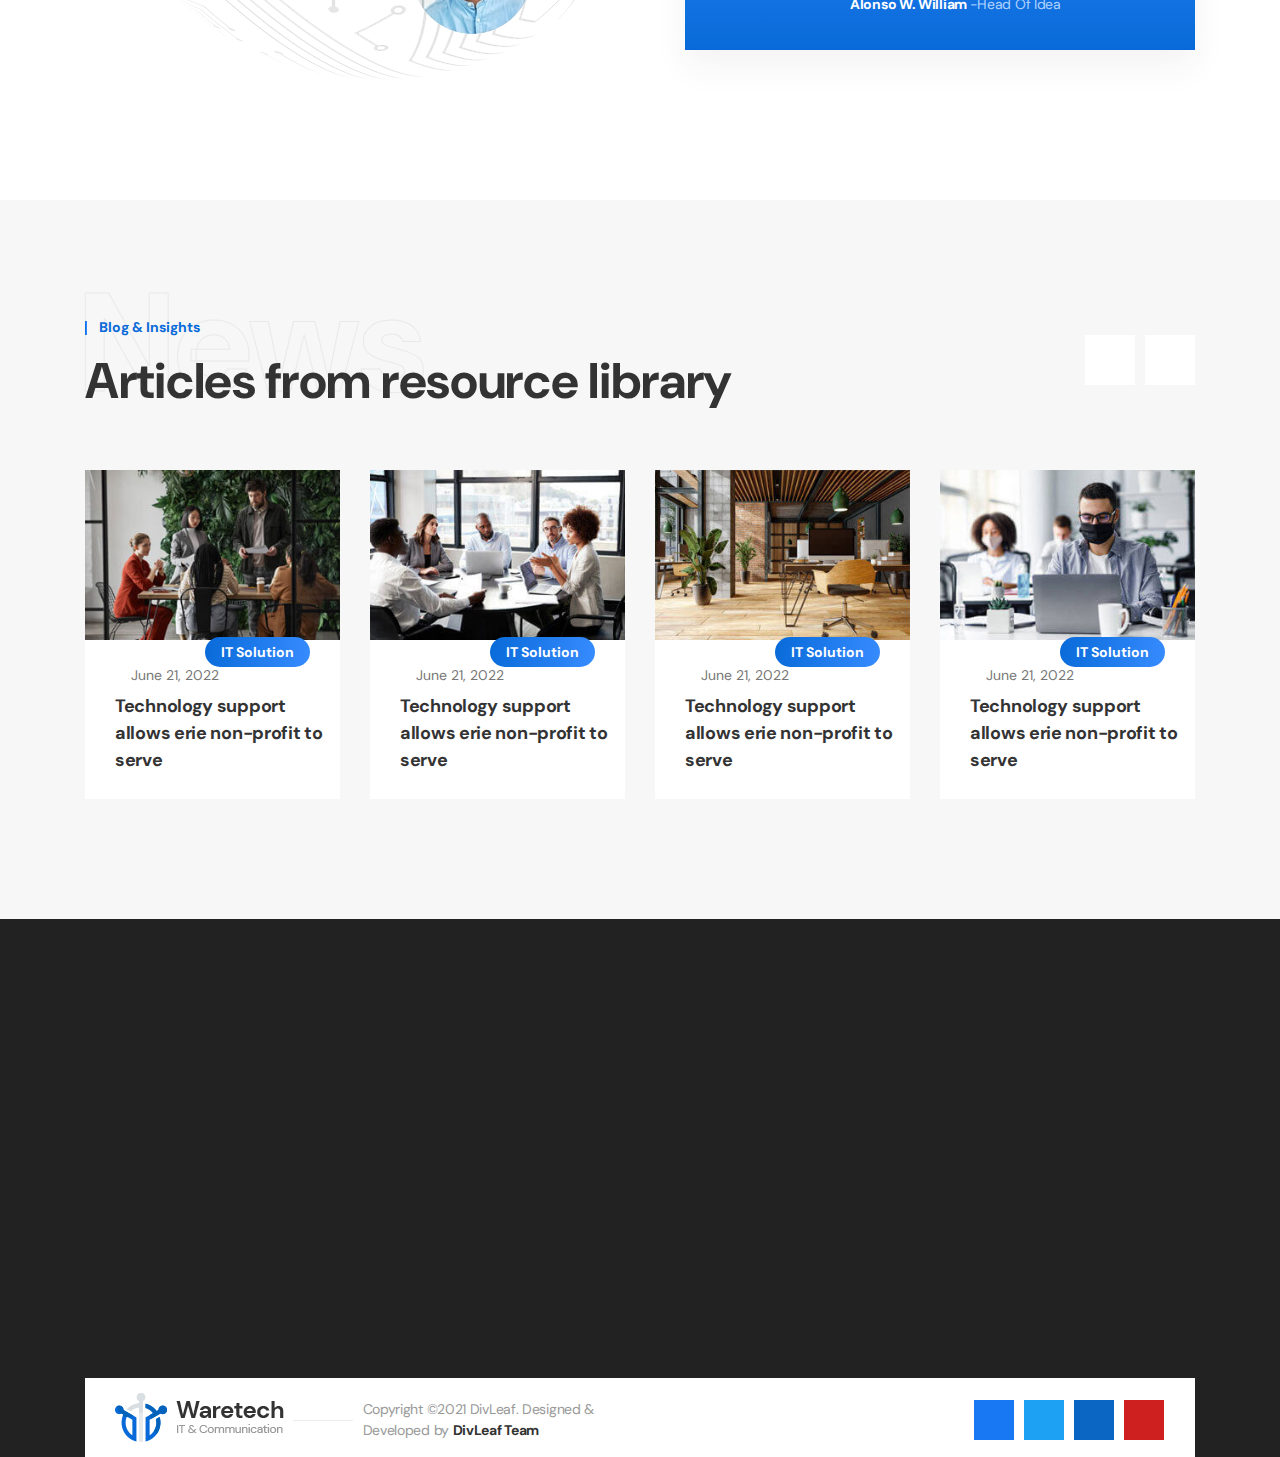
==== commit fa32a732: "uploading Logo file" ====
--- a/index.html
+++ b/index.html
@@ -40,7 +40,7 @@
 			<div class="row header-top gx-0">
 				<div class="col-xl-4 col-lg-3 d-none d-lg-inline-block">
 					<div class="logo-area pl-30">
-						<a class="head-logo-1" href="index.html"><img src="img/logo/header-logo-1.png"
+						<a class="head-logo-1" href="index.html"><img src="img/logo/logo.png"
 								alt="Header-logo"></a>
 					</div>
 				</div>
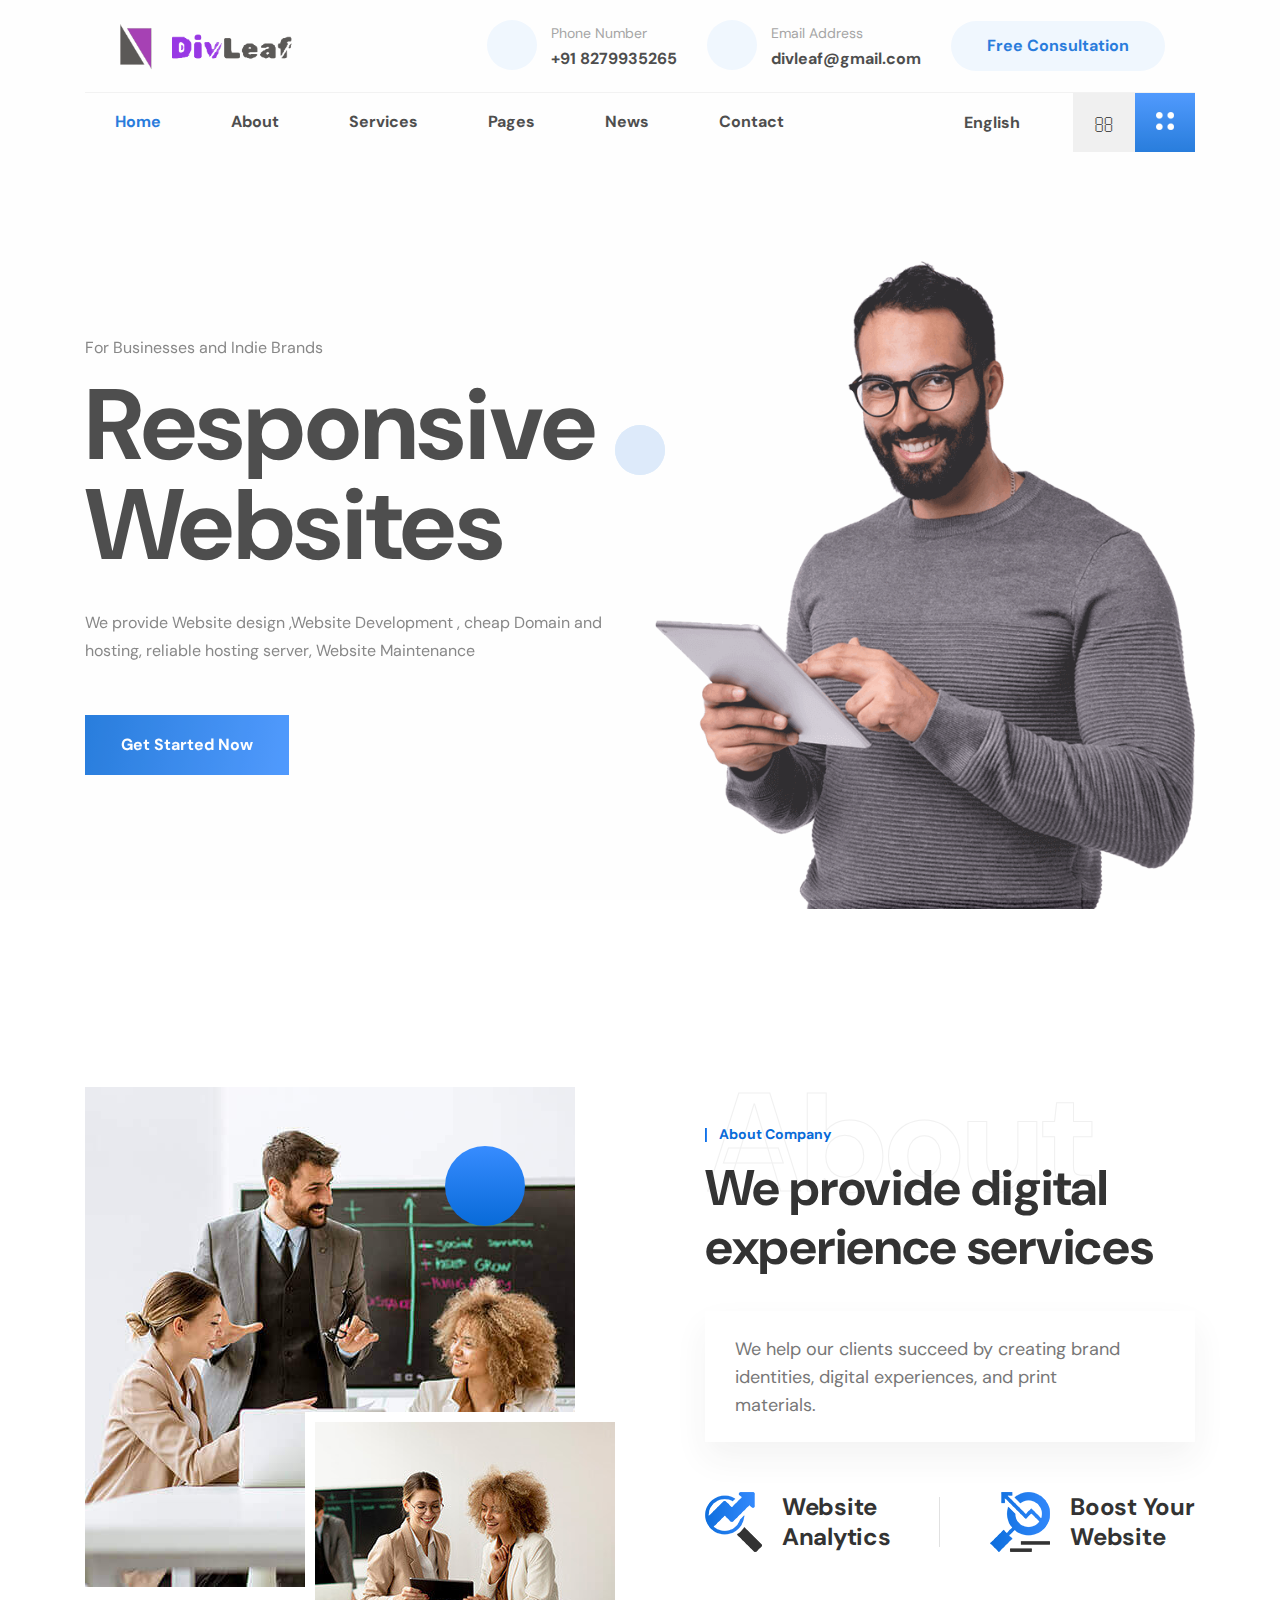
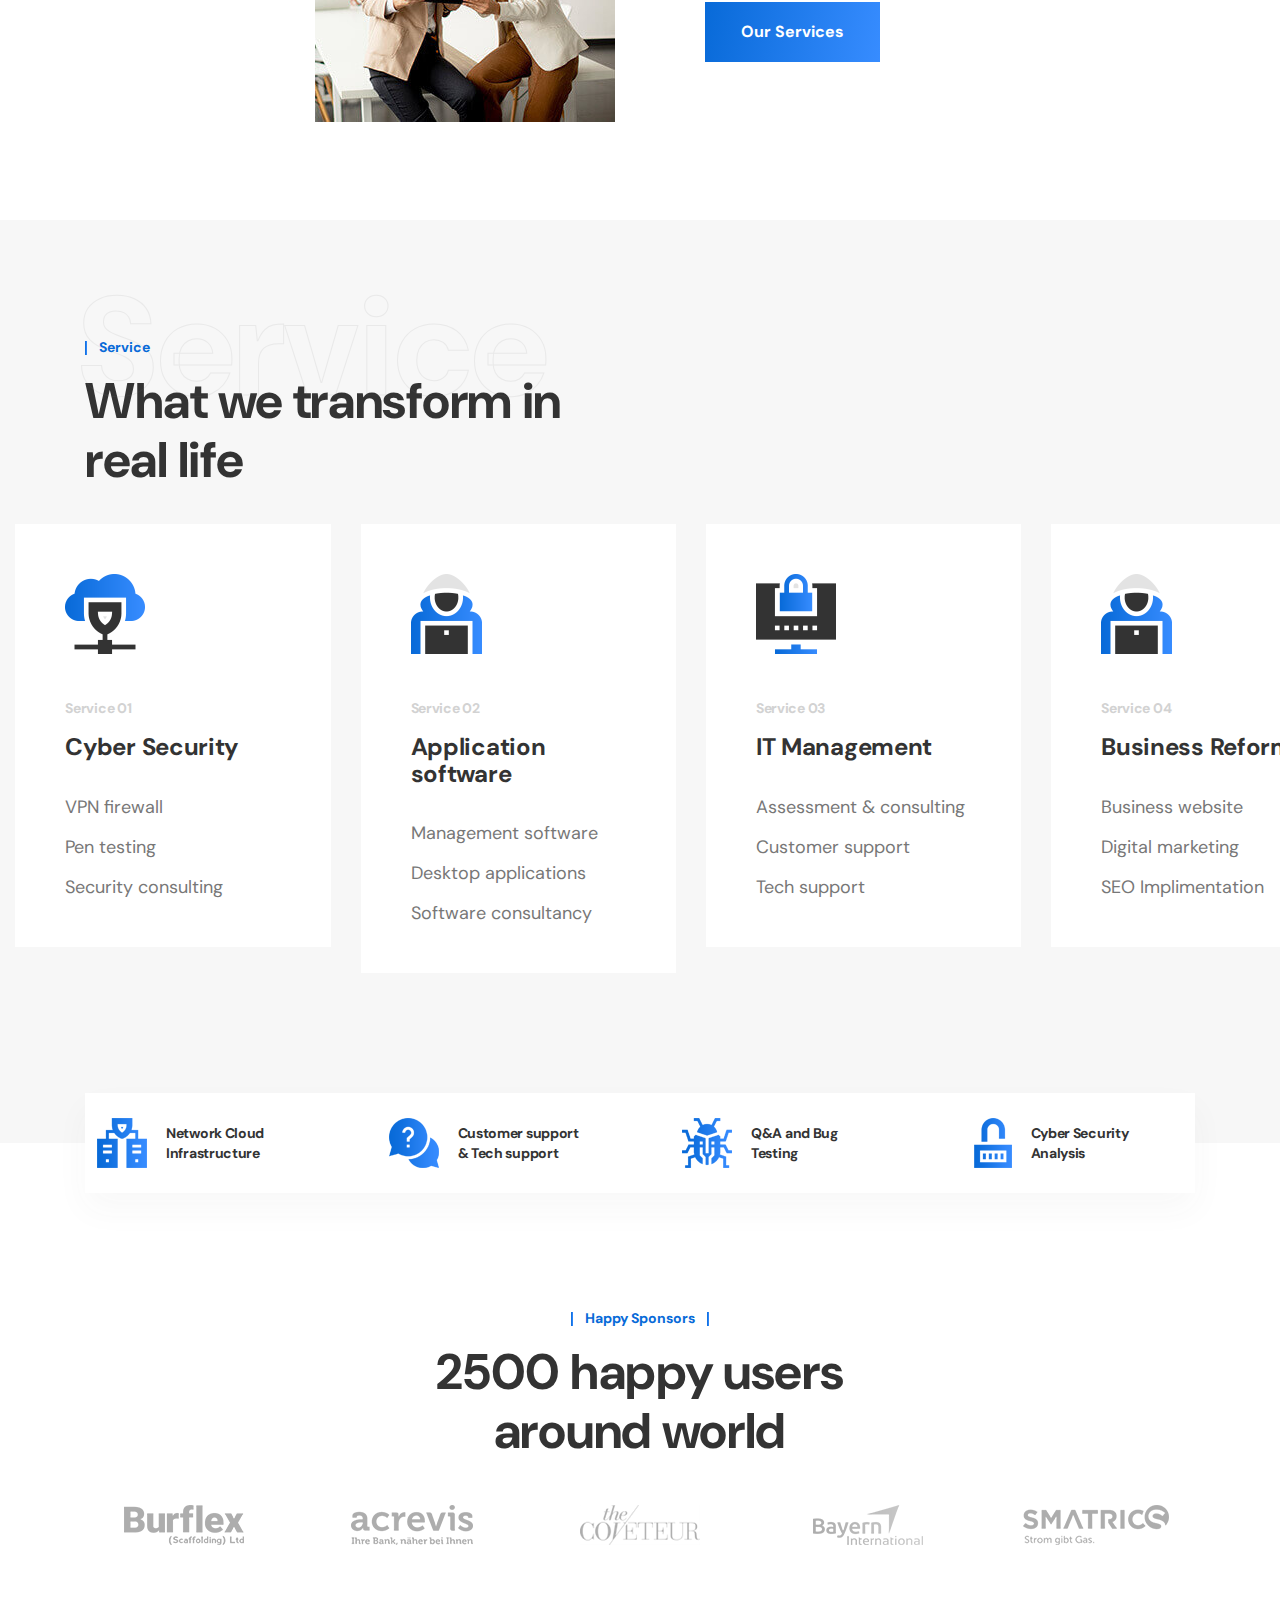
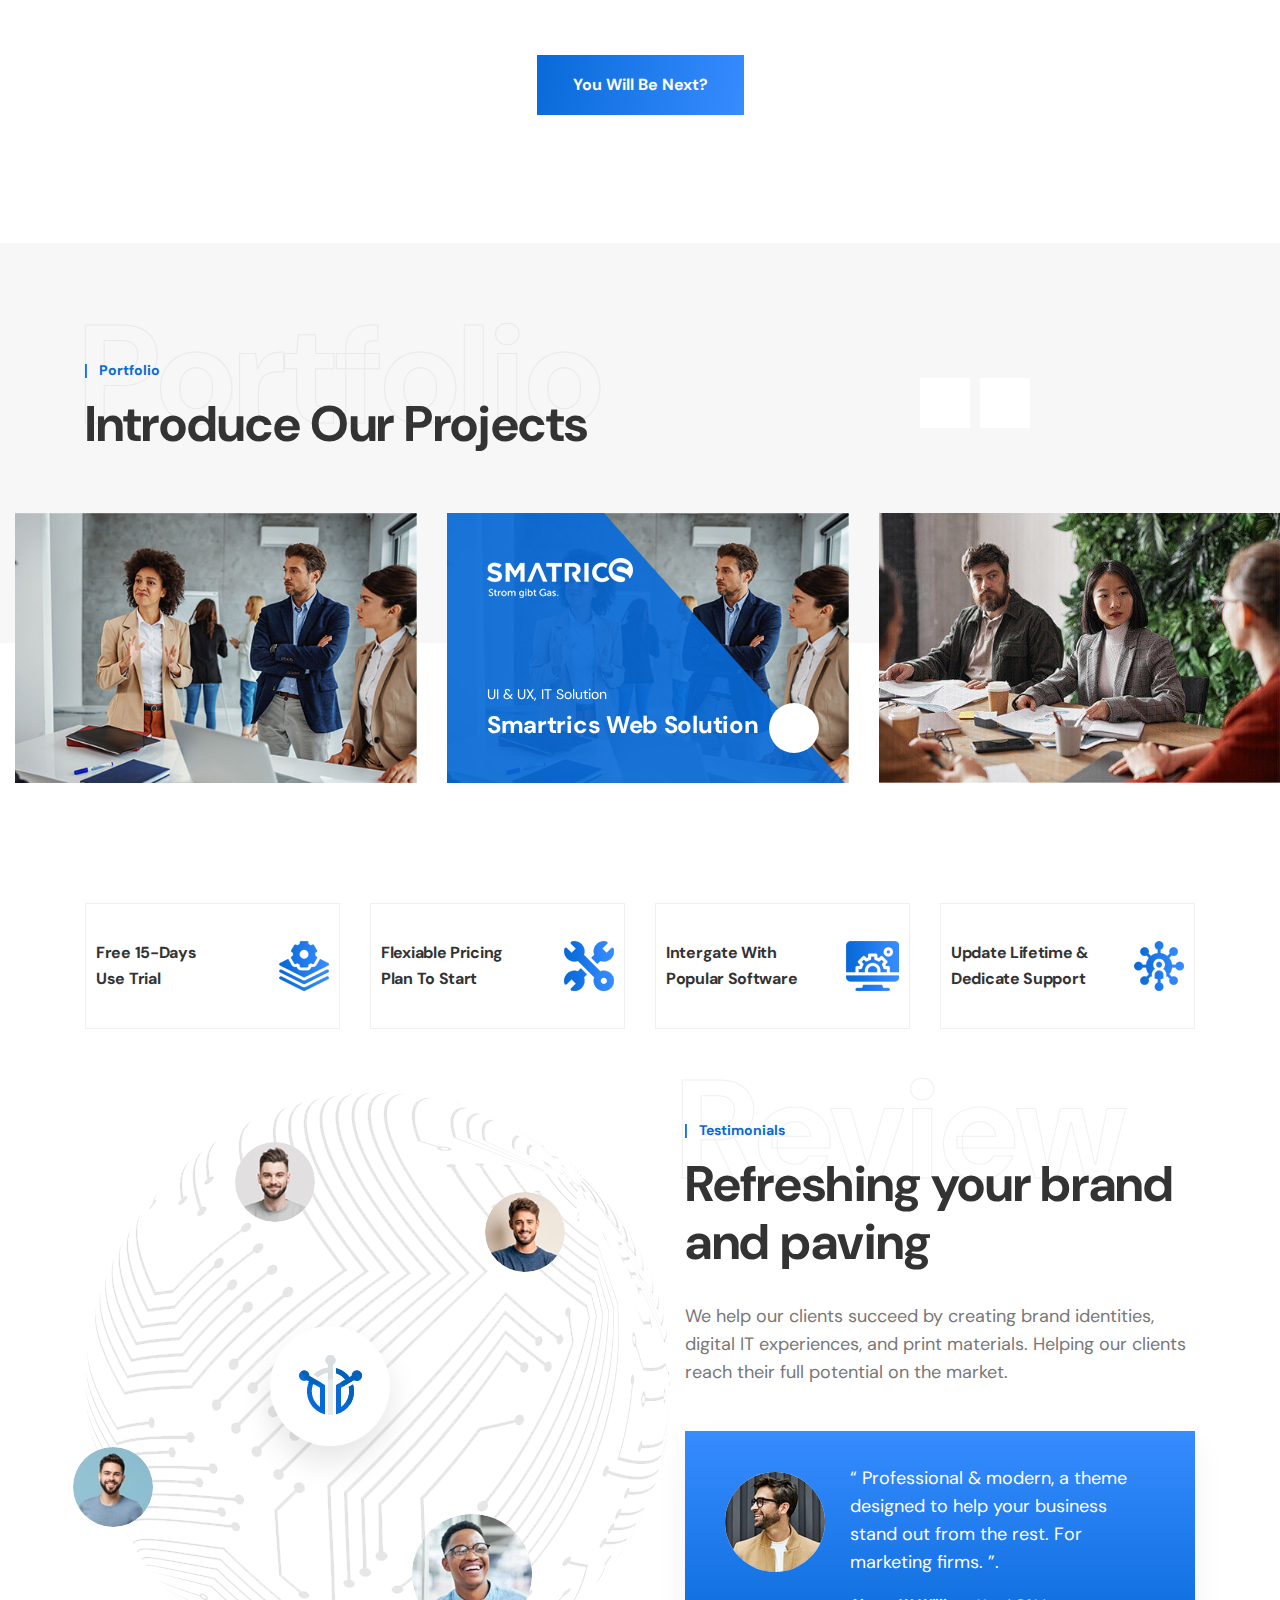
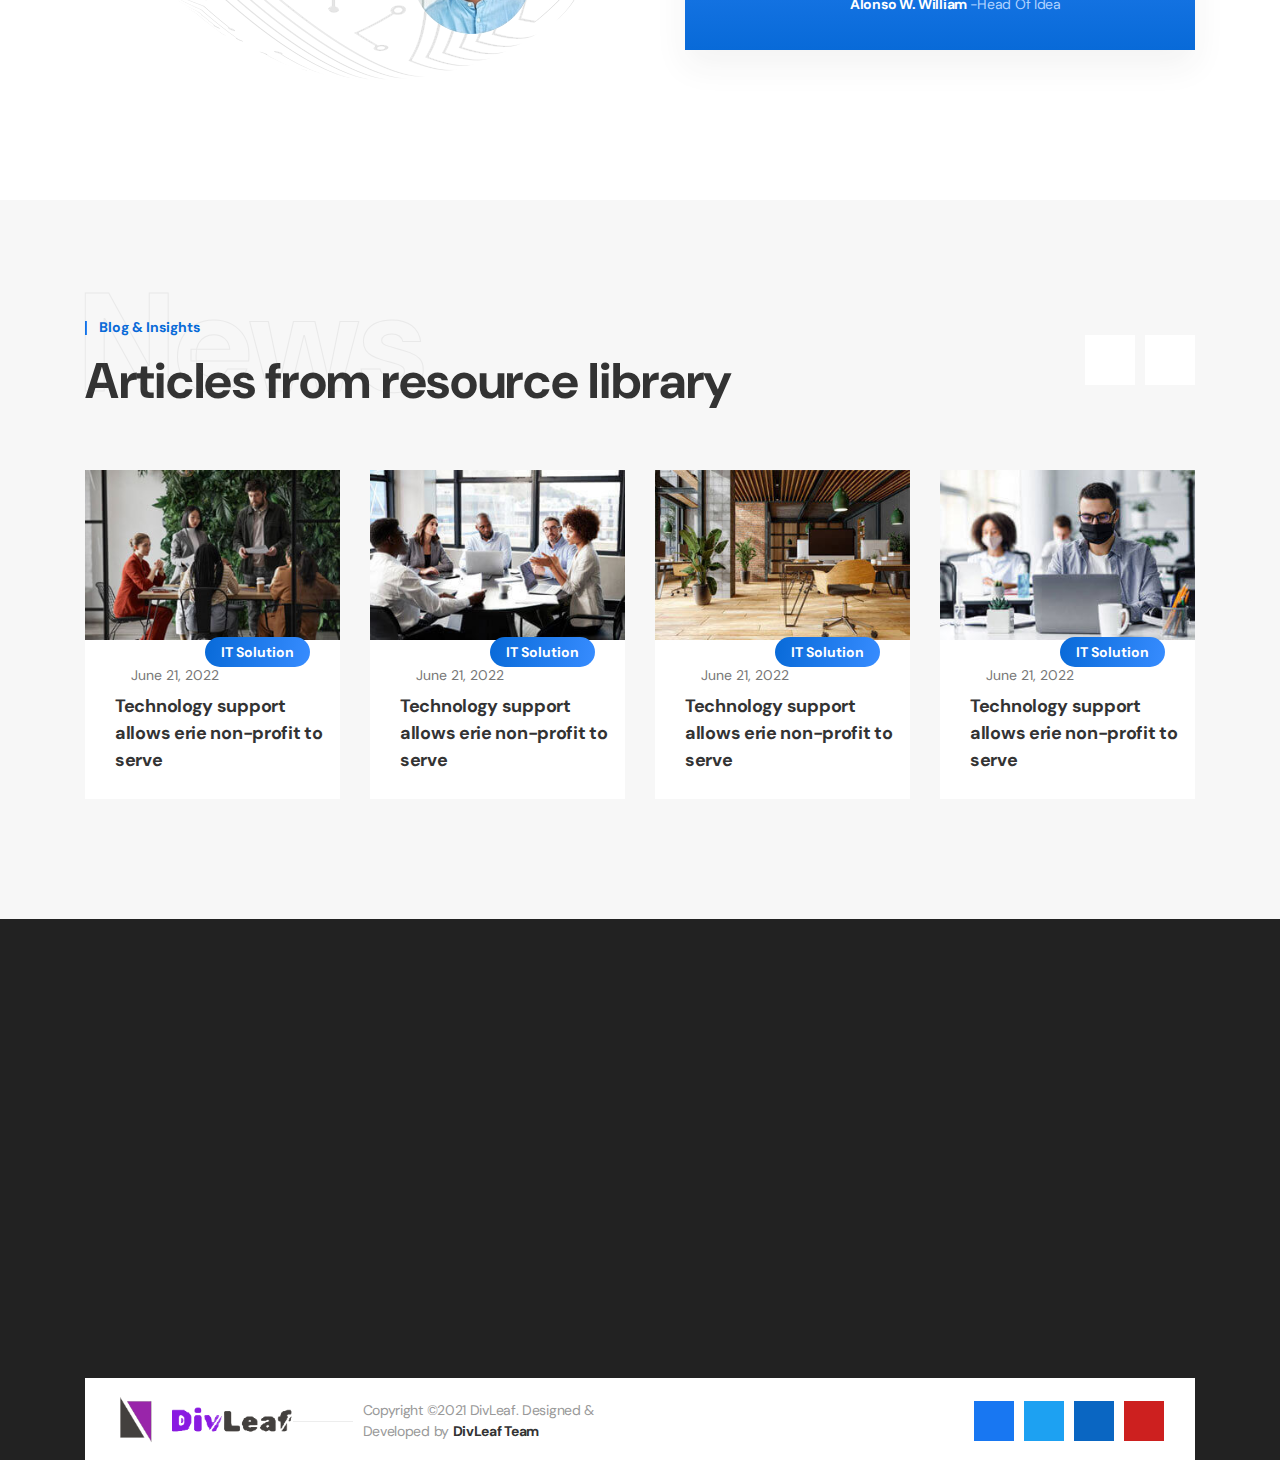
==== commit 094d481c: "updated logo files" ====
--- a/index.html
+++ b/index.html
@@ -10,7 +10,7 @@
 	<title>DivLeaf - A one stop IT Solution to all your problems</title>
 	<meta name="viewport" content="width=device-width, initial-scale=1" />
 
-	<link rel="shortcut icon" type="image/x-icon" href="img/favicon.png" />
+	<link rel="shortcut icon" type="image/x-icon" href="img/icon/logoi.png" />
 	<!-- Place favicon.ico in the root directory -->
 
 	<!-- CSS here -->
@@ -40,7 +40,7 @@
 			<div class="row header-top gx-0">
 				<div class="col-xl-4 col-lg-3 d-none d-lg-inline-block">
 					<div class="logo-area pl-30">
-						<a class="head-logo-1" href="index.html"><img src="img/logo/logo.png"
+						<a class="head-logo-1" href="index.html"><img src="img/logo/logoh.png"
 								alt="Header-logo"></a>
 					</div>
 				</div>
@@ -893,7 +893,7 @@
 			<div class="row white-bg align-items-center gx-lg-0 pt-15">
 				<div class="col-xl-3 col-lg-4 col-md-6 text-center text-md-start">
 					<div class="logo-area mb-15 pl-30 pl-md-0 pl-xs-0">
-						<a href="index.html"><img src="img/logo/header-logo-1.png" alt="Footer-logo"></a>
+						<a href="index.html"><img src="img/logo/logoh.png" alt="Footer-logo"></a>
 					</div>
 				</div>
 				<div class="col-xl-3 col-lg-4 col-md-6 text-center text-md-start">
--- a/css/main.css
+++ b/css/main.css
@@ -587,6 +587,7 @@
 
 .logo-area img {
   max-width: 100%;
+  height: 52px;
 }
 
 @media only screen and (min-width: 576px) and (max-width: 767px) {
